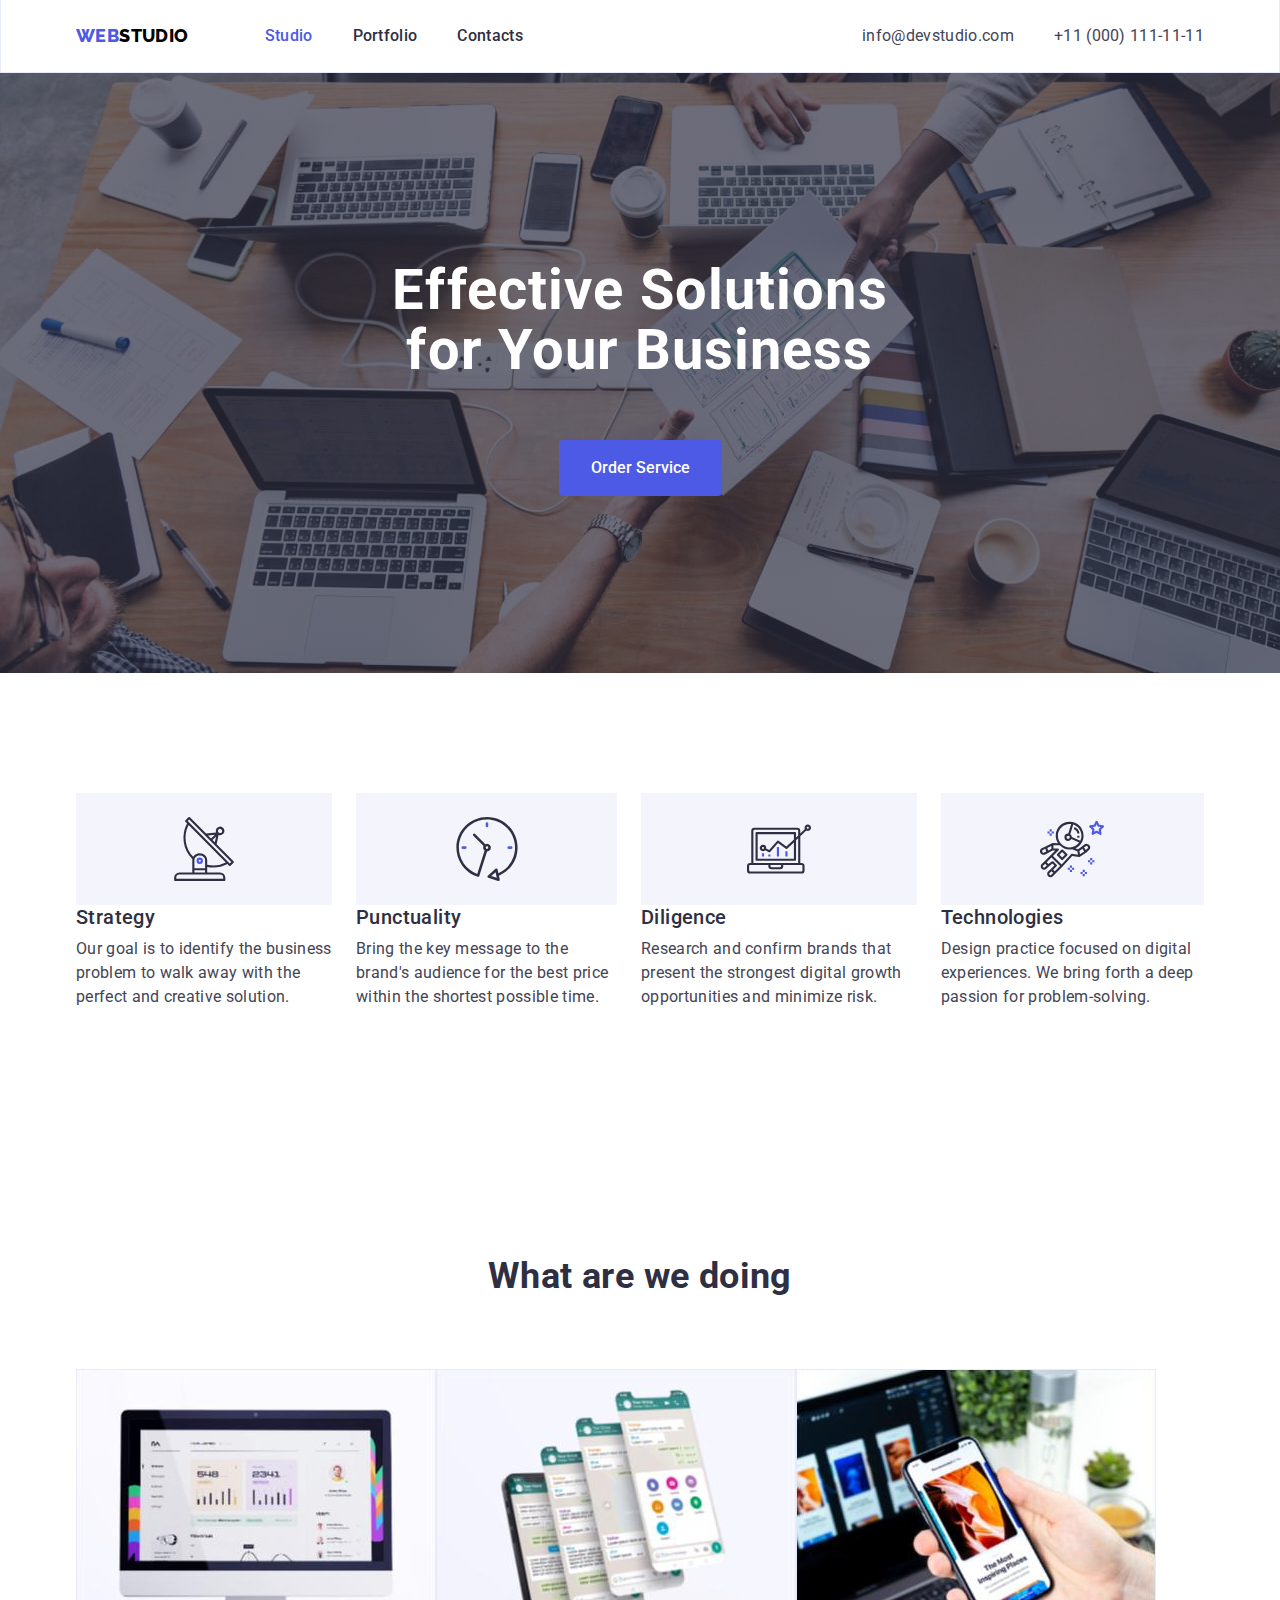
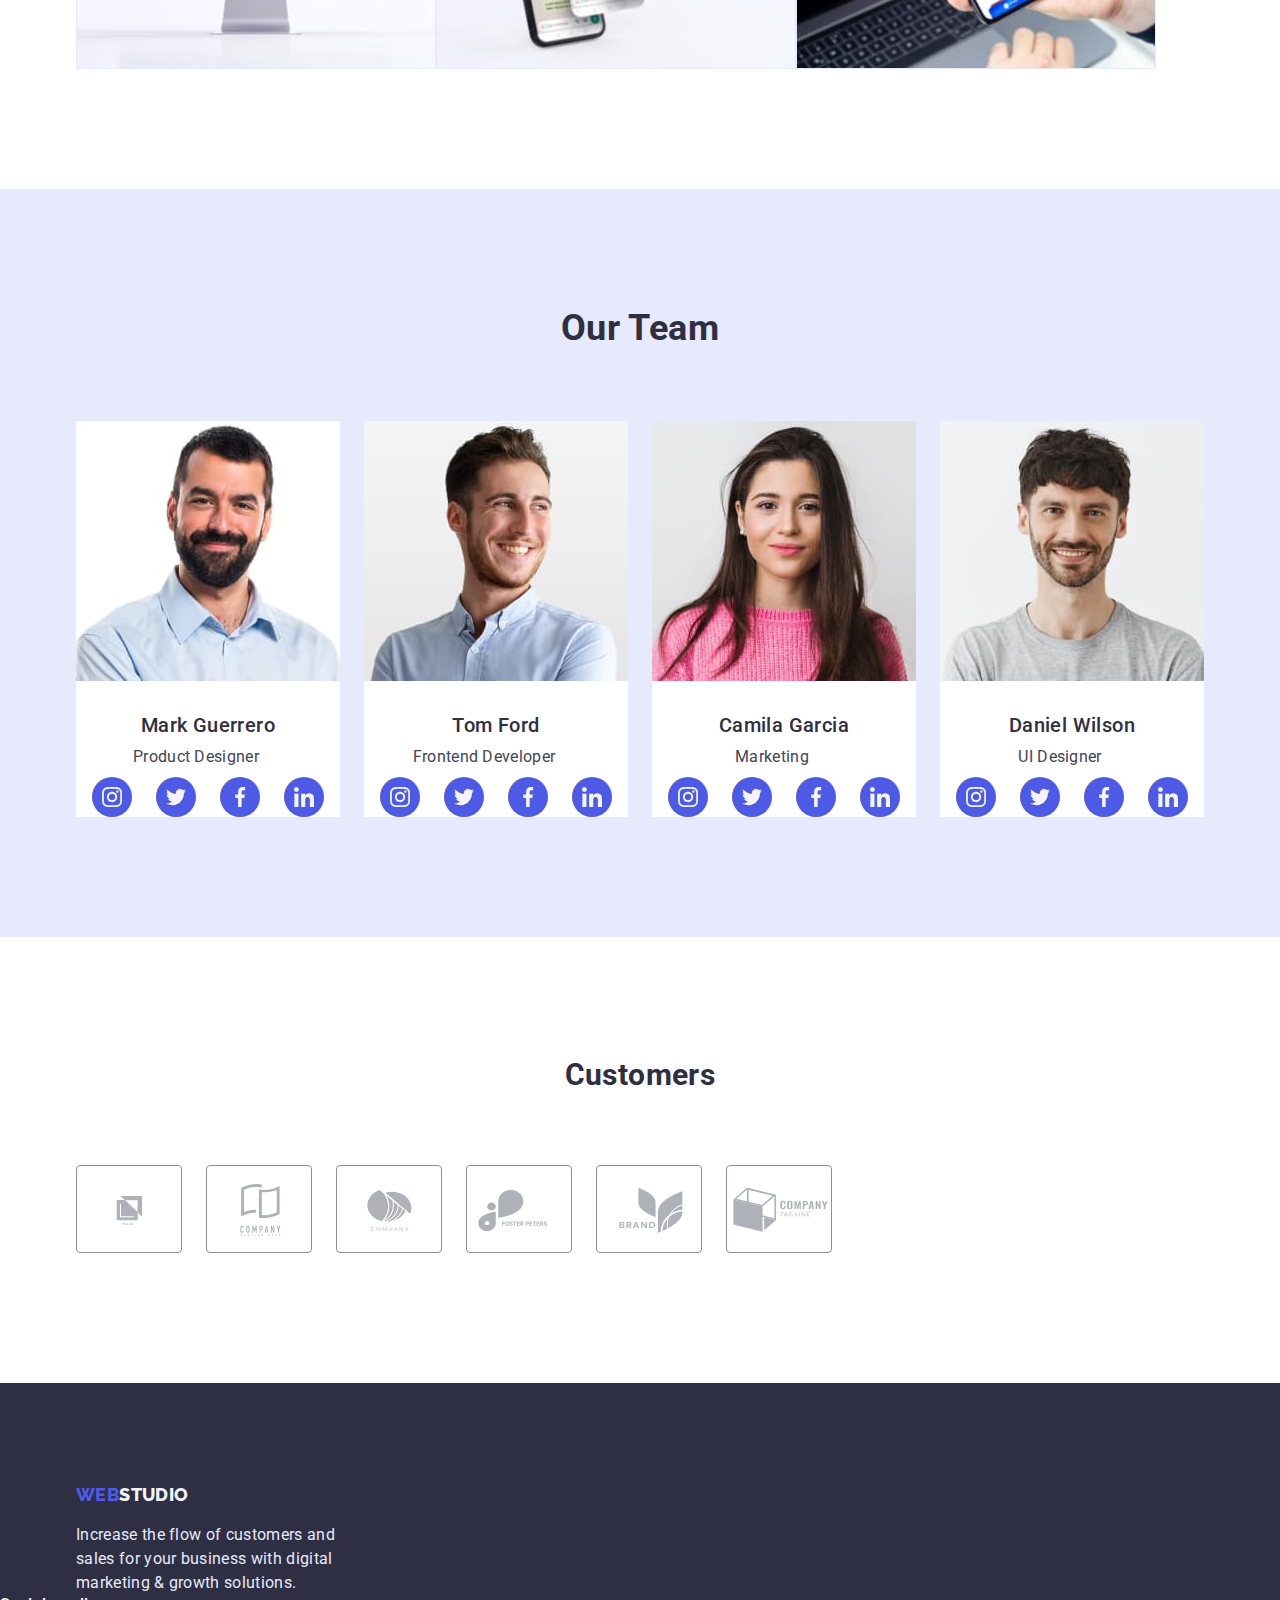
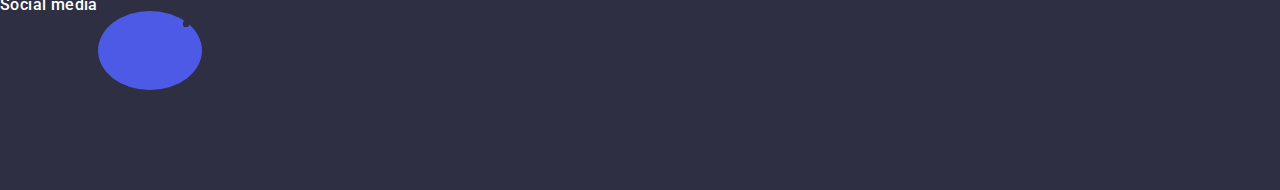
==== index.html @ 4430c2ca "upgreit" ====
<!DOCTYPE html>
<html lang="en">
  <head>
    <meta charset="UTF-8" />
    <meta http-equiv="X-UA-Compatible" content="IE=edge" />
    <meta name="viewport" content="width=device-width, initial-scale=1.0" />
    <title>Document</title>
    <link rel="preconnect" href="https://fonts.gstatic.com" />
    <link rel="preconnect" href="https://fonts.googleapis.com" />
    <link rel="preconnect" href="https://fonts.gstatic.com" crossorigin />
    <link
      href="https://fonts.googleapis.com/css2?family=Raleway:wght@800&family=Roboto:wght@400;500;700;900&display=swap"
      rel="stylesheet"
    />
    <link
      rel="stylesheet"
      href="https://cdn.jsdelivr.net/npm/modern-normalize@1.1.0/modern-normalize.min.css"
    />
    <link rel="stylesheet" href="./css/styles.css" />
  </head>
  <body class="body">
    <header class="header border">
      <div class="container-header container">
        <nav class="header-navigation">
          <a class="logo-link link" href="./index.html"
            ><span class="log">WEB</span>STUDIO</a
          >
          <ul class="header-list list">
            <li class="header-contact">
              <a class="contakt-nav link current" href="./index.html">Studio</a>
            </li>
            <li class="header-contact">
              <a class="contakt-nav link" href="./portfolio.html">Portfolio</a>
            </li>
            <li class="header-contact">
              <a class="contakt-nav link" href="">Contacts</a>
            </li>
          </ul>
        </nav>
        <address class="adress">
          <ul class="header-list list">
            <li class="header-adress mail">
              <a class="contakt-link link" href="mailto:info@devstudio.com"
                >info@devstudio.com</a
              >
            </li>
            <li class="header-adress">
              <a class="contakt-link link" href="tel:+110001111111"
                >+11 (000) 111-11-11</a
              >
            </li>
          </ul>
        </address>
      </div>
    </header>
    <!-- Hero -->
    <main>
      <section class="hero">
        <div class="container solutions">
          <h1 class="hero-h">Effective Solutions for Your Business</h1>
          <button class="hero-button" type="button">Order Service</button>
        </div>
      </section>
      <!-- section2 -->

      <section class="section">
        <div class="container">
          <h2 visually-hidden class="visually-hidden">our possibilities</h2>

          <ul class="header-list list">
            <li class="title icon-delivery">
              <div class="icons-paragraf"></div>
              <h3 class="title-p">Strategy</h3>
              <p class="paragraf">
                Our goal is to identify the business problem to walk away with
                the perfect and creative solution.
              </p>
            </li>
            <li class="title icon-clock .">
              <div class="icons-paragraf"></div>
              <h3 class="title-p">Punctuality</h3>
              <p class="paragraf">
                Bring the key message to the brand's audience for the best price
                within the shortest possible time.
              </p>
            </li>
            <li class="title icon-comp">
              <div class="icons-paragraf"></div>
              <h3 class="title-p">Diligence</h3>
              <p class="paragraf">
                Research and confirm brands that present the strongest digital
                growth opportunities and minimize risk.
              </p>
            </li>
            <li class="title icon-astronaut .">
              <div class="icons-paragraf"></div>
              <h3 class="title-p">Technologies</h3>
              <p class="paragraf">
                Design practice focused on digital experiences. We bring forth a
                deep passion for problem-solving.
              </p>
            </li>
          </ul>
        </div>
      </section>
      <!-- section3 -->
      <section class="section what-wedoing">
        <div class="container">
          <h2 class="title-ferst">What are we doing</h2>
          <ul class="header-list list">
            <li class="we-doing">
              <img src="./images/computer1.jpg" alt="computer" height="300" />
            </li>
            <li class="we-doing">
              <img src="./images/smart2.jpg" alt="smart" />
            </li>
            <li class="we-doing">
              <img src="./images/iphone3.jpg" alt="iphone" height="300" />
            </li>
          </ul>
        </div>
      </section>

      <!-- section4 -->

      <section class="section background">
        <div class="container our-team">
          <h2 class="title-ferst">Our Team</h2>
          <ul class="header-list list">
            <li class="team">
              <img
                src="./images/mark1.jpg"
                alt="Product designer "
                width="264"
                height="260"
              />
              <div class="tit-par">
                <h3 class="title-p">Mark Guerrero</h3>
                <p class="paragraf">Product Designer</p>
                <ul class="soc-list list">
                  <li class="soc-list-item">
                    <a href="" class="soc-link">
                      <svg class="soc-icon" width="20" height="20">
                        <use
                          href="./images/icons.svg/sprait.svg#icon-instagram-21"
                        ></use>
                      </svg>
                    </a>
                  </li>
                  <li class="soc-list-item">
                    <a href="" class="soc-link"
                      ><svg class="soc-icon" width="20" height="20">
                        <use
                          href="./images/icons.svg/sprait.svg#icon-twitter-1"
                        ></use></svg
                    ></a>
                  </li>
                  <li class="soc-list-item">
                    <a href="" class="soc-link"
                      ><svg class="soc-icon" width="20" height="20">
                        <use
                          href="./images/icons.svg/sprait.svg#icon-facebook-1"
                        ></use></svg
                    ></a>
                  </li>
                  <li class="soc-list-item">
                    <a href="" class="soc-link"
                      ><svg class="soc-icon" width="20" height="20">
                        <use
                          href="./images/icons.svg/sprait.svg#icon-linkedin"
                        ></use></svg
                    ></a>
                  </li>
                </ul>

            <li class="team">
              <img
                src="./images/tom1.jpg"
                alt="Frontend Developer"
                width="264"
                height="260"
              />
              <div class="tit-par">
                <h3 class="title-p">Tom Ford</h3>
                <p class="paragraf">Frontend Developer</p>
                <ul class="soc-list list">
                  <li class="soc-list-item">
                    <a href="" class="soc-link">
                      <svg class="soc-icon" width="20" height="20">
                        <use
                          href="./images/icons.svg/sprait.svg#icon-instagram-21"
                        ></use>
                      </svg>
                    </a>
                  </li>
                  <li class="soc-list-item">
                    <a href="" class="soc-link"
                      ><svg class="soc-icon" width="20" height="20">
                        <use
                          href="./images/icons.svg/sprait.svg#icon-twitter-1"
                        ></use></svg
                    ></a>
                  </li>
                  <li class="soc-list-item">
                    <a href="" class="soc-link"
                      ><svg class="soc-icon" width="20" height="20">
                        <use
                          href="./images/icons.svg/sprait.svg#icon-facebook-1"
                        ></use></svg
                    ></a>
                  </li>
                  <li class="soc-list-item">
                    <a href="" class="soc-link"
                      ><svg class="soc-icon" width="20" height="20">
                        <use
                          href="./images/icons.svg/sprait.svg#icon-linkedin"
                        ></use></svg
                    ></a>
                  </li>
                </ul>

            <li class="team">
              <img
                src="./images/camila1.jpg"
                alt="Marketing"
                width="264"
                height="260"
              />
              <div class="tit-par">
                <h3 class="title-p">Camila Garcia</h3>
                <p class="paragraf">Marketing</p>
                <ul class="soc-list list">
                  <li class="soc-list-item">
                    <a href="" class="soc-link">
                      <svg class="soc-icon" width="20" height="20">
                        <use
                          href="./images/icons.svg/sprait.svg#icon-instagram-21"
                        ></use>
                      </svg>
                    </a>
                  </li>
                  <li class="soc-list-item">
                    <a href="" class="soc-link"
                      ><svg class="soc-icon" width="20" height="20">
                        <use
                          href="./images/icons.svg/sprait.svg#icon-twitter-1"
                        ></use></svg
                    ></a>
                  </li>
                  <li class="soc-list-item">
                    <a href="" class="soc-link"
                      ><svg class="soc-icon" width="20" height="20">
                        <use
                          href="./images/icons.svg/sprait.svg#icon-facebook-1"
                        ></use></svg
                    ></a>
                  </li>
                  <li class="soc-list-item">
                    <a href="" class="soc-link"
                      ><svg class="soc-icon" width="20" height="20">
                        <use
                          href="./images/icons.svg/sprait.svg#icon-linkedin"
                        ></use></svg
                    ></a>
                  </li>
                </ul>
                
            <li class="team">
              <img
                src="./images/portfolio/daniel1.jpg"
                alt="UI Designer"
                width="264"
                height="260"
              />
              <div class="tit-par">
                <h3 class="title-p">Daniel Wilson</h3>
                <p class="paragraf">UI Designer</p>

                <ul class="soc-list list">

                  <li class="soc-list-item">
                   <a href=""class="soc-link">                                                                                                                             

                         <svg class="soc-icon" width="20" height="20">
                        <use
                          href="./images/icons.svg/sprait.svg#icon-instagram-21"
                        ></use>
                      </svg>
                    </a>
                  </li>
                  <li class="soc-list-item">
                    <a href="" class="soc-link"
                      ><svg class="soc-icon" width="20" height="20">
                        <use
                          href="./images/icons.svg/sprait.svg#icon-twitter-1"
                        ></use></svg
                    ></a>
                  </li>
                  <li class="soc-list-item">
                    <a href="" class="soc-link"
                      ><svg class="soc-icon" width="20" height="20">
                        <use
                          href="./images/icons.svg/sprait.svg#icon-facebook-1"
                        ></use></svg
                    ></a>
                  </li>
                  <li class="soc-list-item">
                    <a href="" class="soc-link"
                      ><svg class="soc-icon" width="20" height="20">
                        <use
                           href="./images/icons.svg/sprait.svg#icon-linkedin" 
                        ></use></svg
                    ></a>
                  </li>
                </ul>
                
                  </ul>
                </div>
              </div>
            </li>
          </ul>
        </div>
      </section>
      <section class="section-customers">
        <div class="container">
          <h2 class="customers">Customers</h2>
          <ul class="customers-list">
            <li class="icon-cust">
              <a class="link-cust " href="" target="_blank" rel=""
                ><svg class="icon">
                  <use 
                  href="./images/icons.svg/sprait.svg#icon-footer1"></use></svg
              ></a>
            </li>
           <li class="icon-cust">
              <a class="link-cust list" href="" target="_blank" rel=""
                ><svg class="icon">
                  <use 
                  href="./images/icons.svg/sprait.svg#icon-footer2"></use></svg
              ></a>
            </li>
            <li class="icon-cust">
              <a class="link-cust list" href="" target="_blank" rel=""
                ><svg class="icon">
                  <use 
                  href="./images/icons.svg/sprait.svg#icon-footer3"></use></svg
              ></a>
            </li>
            <li class="icon-cust">
              <a class="link-cust list" href="" target="_blank" rel=""
                ><svg class="icon">
                  <use 
                  href="./images/icons.svg/sprait.svg#icon-footer4"></use></svg
              ></a>
            </li>
            <li class="icon-cust">
              <a class="link-cust list" href="" target="_blank" rel=""
                ><svg class="icon">
                  <use 
                  href="./images/icons.svg/sprait.svg#icon-footer5"></use></svg
              ></a>
            </li>
            <li class="icon-cust">
              <a class="link-cust list" href="" target="_blank" rel=""
                ><svg class="icon">
                  <use 
                  href="./images/icons.svg/sprait.svg#icon-footer6"></use></svg
              ></a>
            </li>
          </ul>
        </div>
      </section>
    </main>
    <!-- footer -->

    <footer class="footer">
      <div class="container">
        <a class="logo-f link" href="./index.html"
          ><span class="log">WEB</span>STUDIO</a
        >
        <p class="footer-par">
          Increase the flow of customers and sales for your business with
          digital marketing & growth solutions.
        </p>
      </div>
      <div class="footer-social">
        <h3 class="foot-tit">Social media</h3>
        <ul class="foot-soc">
          <li class="social-list">
            <a class="soc-link" href=""
              ><svg class="icon icon-inlinke">
                <use ></use></svg
            ></a>
          </li>
          <li class="social-list">
            <a></a>
          </li>
          <li class="social-list"></li>
          <li class="social-list"></li>
        </ul>
      </div>
    </footer>
  </body>
</html>
---- css/styles.css ----
:root {
    --paragraf-text-color: #434455;
    --accent-color: #ffffff;
    --accent-focus: #4D5AE5;
    --tittle-body-color: #2e2f42;
    --button-color: #f4f4fd;
    --logo-accent: #000000;
    --second-color: #e7e9fc;
    --green-hover-color: #31D0AA;
    --hover-focus-color: #404bbf;
}

.body {
    background-color: var(--accent-color);
    color: var(--tittle-body-color);
    font-family: "Roboto", sans-serif;
    font-style: normal;
    font-size: 20px;
    line-height: 1.2;
    letter-spacing: 0.02em;
}

.visually-hidden {
    position: absolute;
    white-space: nowrap;
    width: 1px;
    height: 1px;
    overflow: hidden;
    border: 0;
    padding: 0;
    clip: rect(0 0 0 0);
    clip-path: inset(50%);
    margin: -1px;
}


.hero-button {
    color: var(--accent-color);
    background: var(--accent-focus);
    border-radius: 4px;
    font-family: inherit;
    font-weight: 500;
    font-size: 16px;
    line-height: 1.5;
    padding-top: 16px;
    padding-bottom: 16px;
    padding-left: 32px;
    padding-right: 32px;
    margin-top: 59px;
    border: none;

}

.hero {
    max-width: 1440px;
    height: 600px;
    background: cover;
    margin: auto;
    padding-top: 188px;
    padding-bottom: 188px;
    text-align: center;
    background-image: linear-gradient(rgba(46, 47, 66, 0.7), rgba(46, 47, 66, 0.7)),
        url(../images/people-office.jpg)
}

.hero-h {

    font-weight: 700;
    font-size: 56px;
    line-height: 1.07;
    letter-spacing: 0.02em;
    color: var(--accent-color);
    text-align: center;
    margin-left: auto;
    margin-right: auto;
    width: 500px;

}

.logo-link {
    color: var(--logo-accent);
    font-weight: 800;
    font-size: 18px;
    line-height: 1.33;
    font-family: "Raleway", sans-serif;
}

.logo-link:hover,
.logo-link:focus {
    color: var(--accent-focus);
}

.log {
    color: var(--accent-focus);
}


.logo-f:active {
    color: var(--accent-focus);
}

.logo-f {
    margin-bottom: 16px;
}

.contakt-link {
    font-style: normal;
    font-weight: 400;
    font-size: 16px;
    line-height: 1.5;
    letter-spacing: 0.02em;
    color: var(--paragraf-text-color);
}

.contakt-nav:hover,
.contakt-nav:focus,
.contakt-nav.current {
    color: var(--accent-focus);
}

.contakt-link:hover,
.contakt-link:focus,
.contakt-link:active {
    color: var(--accent-focus);
}

.contakt-nav {
    font-weight: 500;
    font-size: 16px;
    line-height: 1.5;
    letter-spacing: 0.02em;
    color: var(--tittle-body-color);
}

.site-button {
    background: var(--second-color);
    border: 1px solid var(--accent-color);
    border-radius: 4px;
    color: var(--accent-focus);
    cursor: pointer;
    font-style: normal;
    font-weight: 500;
    font-size: 16px;
    line-height: 1.5;
    font-family: "Roboto";
    padding: 12px 24px;
}

.site-button:hover,
.site-button:focus {
    color: var(--accent-color);
    background-color: var(--accent-focus)
}

.background {
    background-color: var(--second-color);
}

.site-button:active {
    background-color: var(--accent-focus);
    color: var(--accent-color);
}

.title-ferst {
    font-weight: 700;
    font-size: 36px;
    line-height: 1.11;
    margin-bottom: 72px;
}

.title {
    font-weight: 700;
    font-size: 36px;
    line-height: 1.11;
    color: var(--tittle-body-color);
}

.title-portfolio {
    font-weight: 500;
    font-size: 20px;
    line-height: 1.2;
    color: var(--tittle-body-color);
    margin-bottom: 8px;

}

.title-p {
    font-weight: 500;
    font-size: 20px;
    line-height: 1.2;
    color: var(--tittle-body-color);
    margin-bottom: 8px;

}

.paragraf:not(:last-child) {
    margin-right: 24px;

}

.paragraf {
    font-weight: 400;
    font-size: 16px;
    line-height: 1.5;
    letter-spacing: 0.02em;
    color: var(--paragraf-text-color);
    margin-bottom: 8px;
}

.footer {
    background-color: var(--tittle-body-color);
    padding-top: 100px;
    padding-bottom: 100px;
}

.logo-f {
    color: var(--button-color);
    font-weight: 800;
    font-size: 18px;
    line-height: 1.33;
    font-family: "Raleway", sans-serif;
    width: 264px;
    margin-bottom: 16px;
    display: flex;
}

.logo-f:hover,
.logo-f:focus {
    color: var(--accent-focus);
}

.footer-par {
    font-size: 16px;
    line-height: 1.5;
    letter-spacing: 0.02em;
    color: var(--second-color);
    font-weight: 400;
    flex-direction: row;
    align-items: flex-start;
    padding: 0px;
    width: 264px;
}


*,
*::before,
*::after {
    box-sizing: border-box;
}

h1,
h2,
h3,
h4,
h5,
h6,
p {
    margin-top: 0;
    margin-bottom: 0;
}

ul,
ol {
    margin-top: 0;
    margin-bottom: 0;
    padding-left: 0;
}

img {
    display: block;
}

button {
    cursor: pointer;
}

.link {
    text-decoration: none;
    display: flex;
}

.list {
    list-style: none;
}

.container {
    width: 1158px;
    margin-left: auto;
    margin-right: auto;
    padding-left: 15px;
    padding-right: 15px;
    margin: auto;
}

.container-header {

    display: flex;
    align-items: center;
}

.title-ferst {
    text-align: center;
    margin-bottom: 72px;
}

.title:not(:last-child) {
    margin-right: 24px;
}

.title {
    box-sizing: border-box;

}

.header-navigation {
    display: flex;
    align-items: center;
}

.logo-link {
    margin-right: 76px;
}

.header-list {
    display: flex;
    margin: auto;

}

.header-contact:not(:last-child) {
    margin-right: 40px;
}

.contakt-link {}


.adress {
    margin-left: auto;
}

.contact-link link {
    margin-left: auto;
}

.mail {
    margin-right: 40px;
}

.adress {
    display: flex;
}

.header {
    padding-top: 24px;
    padding-bottom: 24px;

}

.our-team .backgraund {
    background-color: #f4f4fd;
}

.we-doing {
    flex-basis: calc((100%-48px)/3);
}

.what-wedoing {
    display: flex;
    padding-top: 0pxds;
}

.list-portfolio:not(:nth-last-child(-n+3)) {
    margin-bottom: 48px;
}

.team:not(:nth-child(4n)) {
    margin-right: 24px;
}

.team {
    flex-basis: calc((100%-48px)/4);
    /* box-shadow: rgba(46, 47, 66, 0.08),
        rgba(46, 47, 66, 0.16); */
}

.button-portfolio {}

.button-portfolio:not(:last-child) {
    margin-right: 24px;
}

.border {
    border-bottom-width: 1px;
    border-bottom-style: solid;
    border-bottom-color: var(--second-color);

    border-right-width: 1px;
    border-right-style: solid;
    border-right-color: var(--second-color);

    border-left-width: 1px;
    border-left-style: solid;
    border-left-color: var(--second-color);
}

.card {}

.btn {
    display: flex;
    margin-left: auto;
    margin-right: auto;
    justify-content: center;
    margin-bottom: 72px;
}

.section {
    padding-top: 120px;
    padding-bottom: 120px;
}

.tit-par {
    text-align: center;
    background-color: var(--accent-color);
    padding-top: 32px;
    /* padding-bottom: 32px; */
}

.button-port {
    padding-top: 96px;
    padding-bottom: 120px;
}

.tit-paragraf {
    padding: 16px 32px;
    border-bottom-width: 1px;
    border-bottom-style: solid;
    border-bottom-color: var(--second-color);

    border-right-width: 1px;
    border-right-style: solid;
    border-right-color: var(--second-color);

    border-left-width: 1px;
    border-left-style: solid;
    border-left-color: var(--second-color);

}

.list-portfolio:nth-child(3n) {
    margin-right: 0;
}

.list-portfolio {
    margin-right: 24px;
    margin-bottom: 48px;
}

.list-portfolio:nth-last-child(-n+3) {
    margin-bottom: 0;
}

.portfolio {
    display: flex;
    flex-wrap: wrap;
    margin-right: 0px;
}

.social-list {
    padding-top: 16px;

}

.item {}

.foot-tit {
    color: #ffffff;
    text-align: center;
    margin-bottom: 76px;
    display: flex;
    /* padding-top: 100px;
    padding-bottom: 130px; */
    font-weight: 500;
    font-size: 16px;

}

.footer-social {
    display: flex;
    /* flex-direction: column; */

}

.section-customers {
    padding-top: 120px;
    padding-bottom: 130px;
    display: block;

}

.foot-soc {
    display: flex;
}

/* .customers {
    margin-left: auto;
    margin-right: auto;
    display: flex;
} */

.soc-link {
    display: flex;
    color: #e7e9fc;

}

.social {
    display: flex;
    padding-left: 16px;
}

.icons {

    display: flex;
    margin-top: 8px;
    margin-bottom: 32px;

}

.mark {
    gap: 24px;
}

.title::before {
    content: "";
    display: block;
    height: 112px;
    background-color: var(--button-color);

    background-size: 64px 64px;
    background-repeat: no-repeat;
    background-position: center;
}

.icon-delivery::before {
    background-image: url(../images/icons.svg/anten.svg);

}

.icon-clock::before {
    background-image: url(../images/icons.svg/clock1.svg);
}

.icon-comp::before {
    background-image: url(../images/icons.svg/diag.svg);
}

.icon-astronaut::before {
    background-image: url(../images/icons.svg/astron.svg);
}



/* .icon {
    width: 104px;
    height: 56px;
    fill: #afb1b8;
} */

.customers {
    margin-bottom: 72px;
    text-align: center;
}

/* .cont-customers::after {
    display: flex;
} */



/* ////Footer////// */

.foot-soc {
    display: flex;
}

.coc-link {
    display: flex;

}

.soc-list {
    display: flex;
    justify-content: center;
    gap: 24px;
}

.soc-list-item {
    width: 40px;
    height: 40px;
}

.soc-link {
    width: 100%;
    height: 100%;
    border-radius: 50%;
    display: flex;
    justify-content: center;
    align-items: center;
    background-color: var(--accent-focus);

}

/* ////CUSTOMERS*/
.icon-cust {}


.list {}

.icon {
    width: 104px;
    height: 56px;
    fill: #afb1b8;


}

.customers-list {
    display: flex;
    gap: 24px;

}

.link-cust {
    display: flex;
    justify-content: center;
    align-items: center;
    width: 100%;
    height: 100%;
    border: 1px solid #8e8f99;
    border-radius: 4px;

}


.link-cust:hover,
.link-cust:focus {
    border-color: var(--hover-focus-color);

}

.link-cust:hover .icon,
.link-cust:focus .icon {
    fill: var(--hover-focus-color);
}

.icon-cust {
    width: calc((100%-120px)/6);
    height: 88px;
    list-style: none;
}
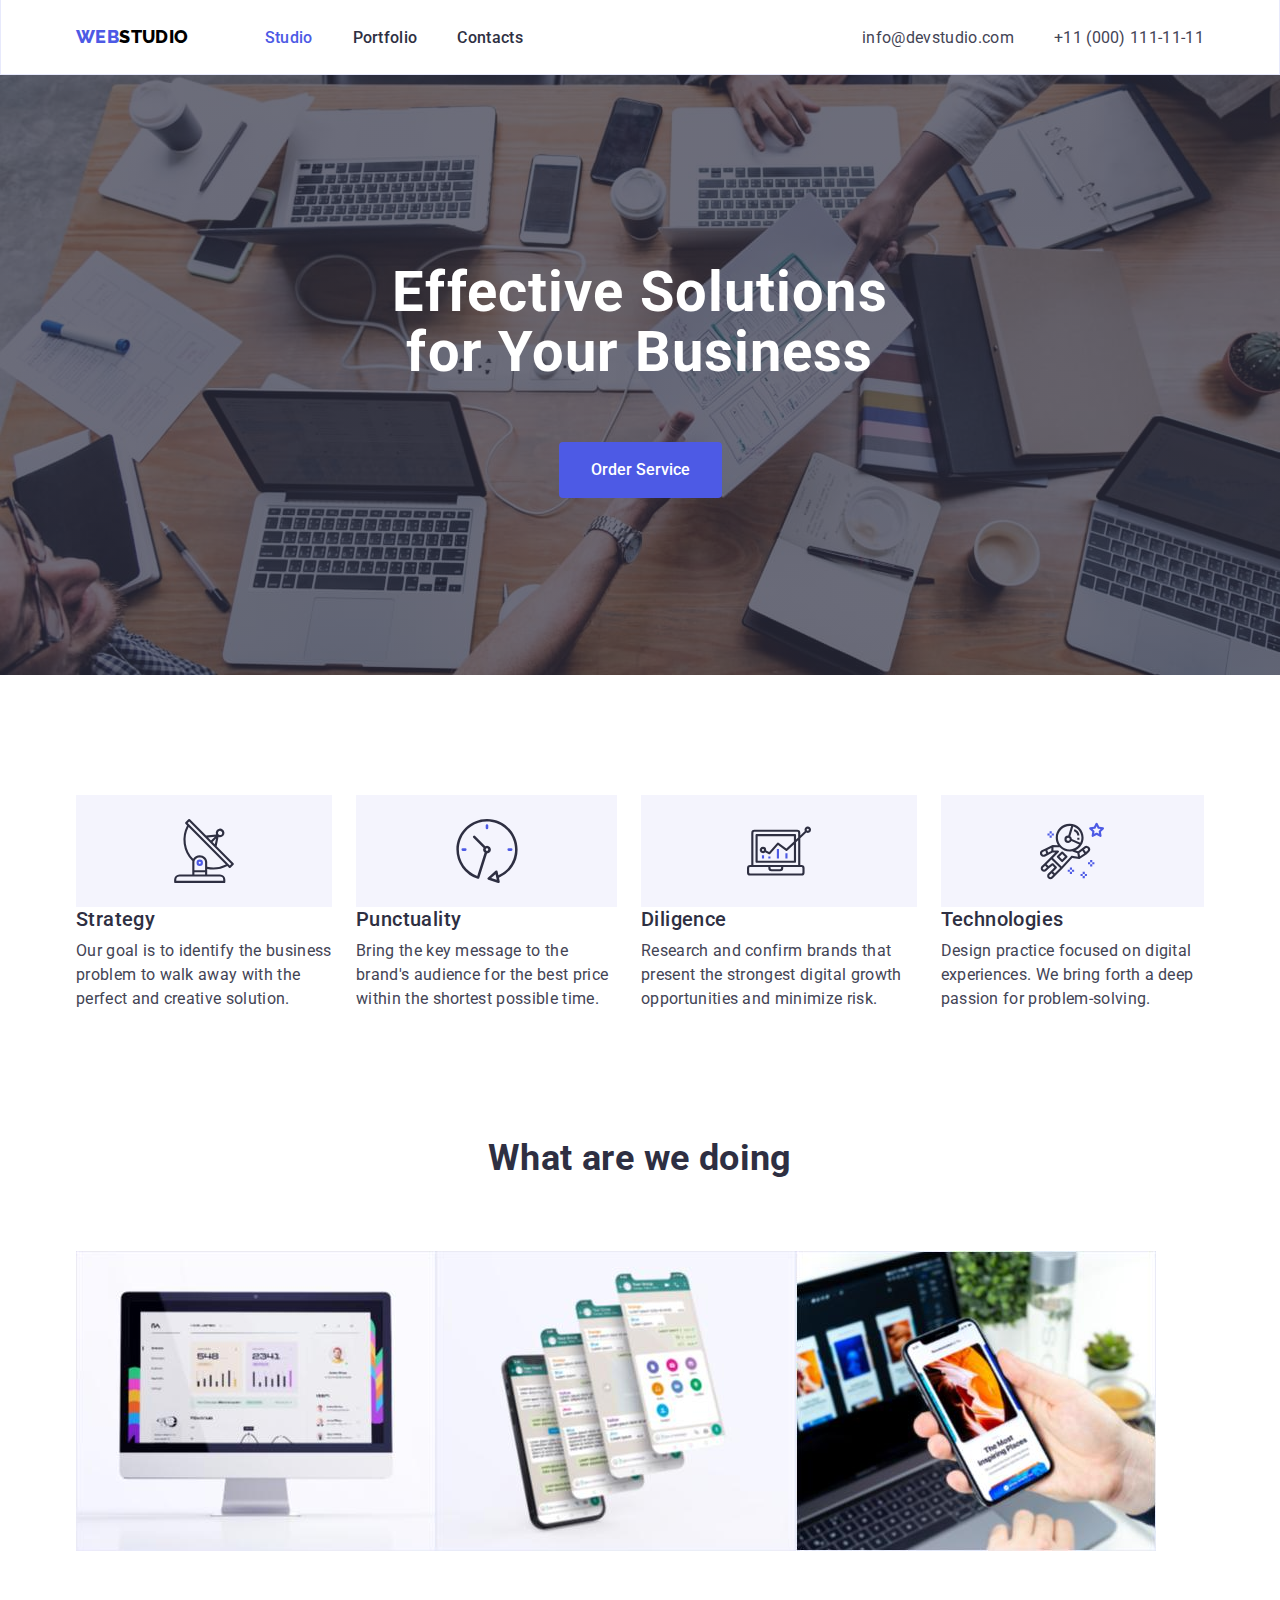
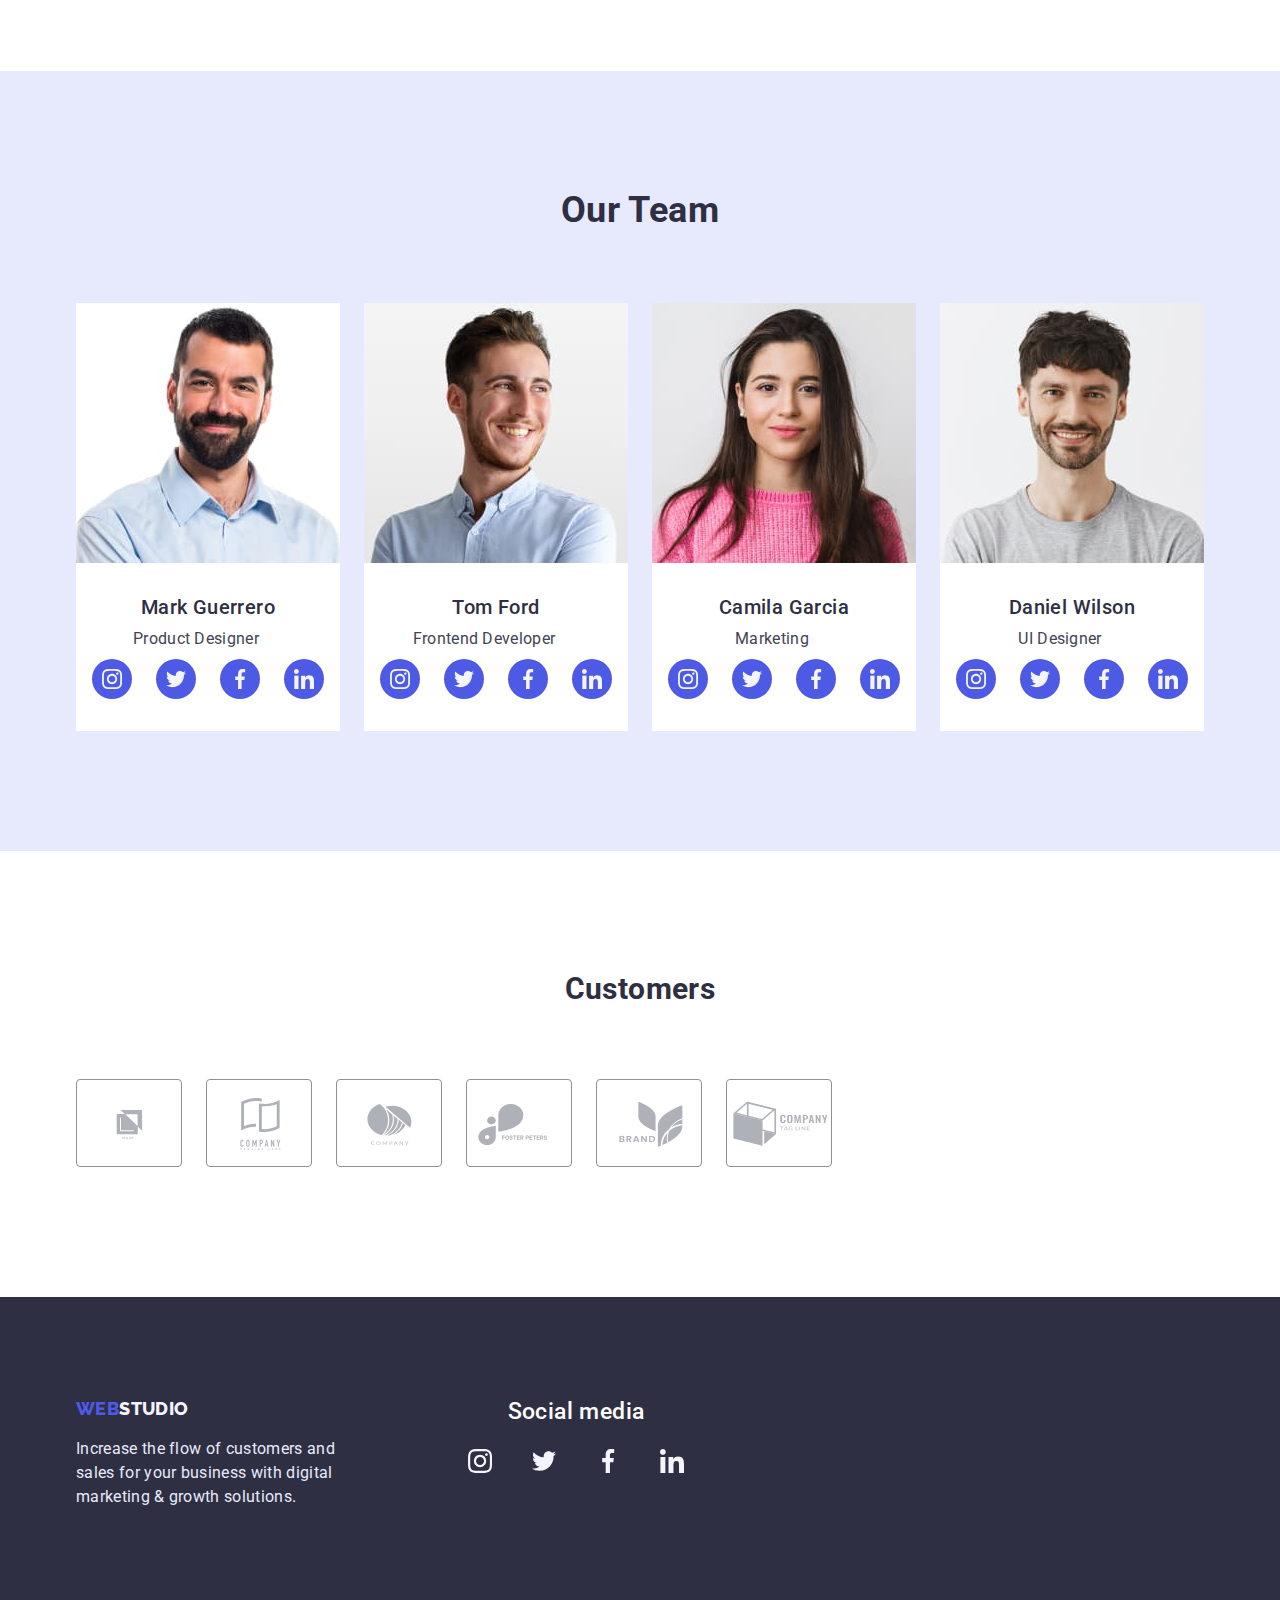
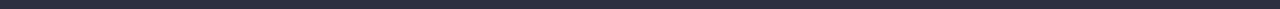
==== commit 493159f8: "updatai footer" ====
--- a/index.html
+++ b/index.html
@@ -104,7 +104,7 @@
         </div>
       </section>
       <!-- section3 -->
-      <section class="section what-wedoing">
+      <section class=" what-wedoing">
         <div class="container">
           <h2 class="title-ferst">What are we doing</h2>
           <ul class="header-list list">
@@ -373,8 +373,9 @@
     </main>
     <!-- footer -->
 
-    <footer class="footer">
-      <div class="container">
+     <footer class="footer">
+      <div class="container footer-container">
+      <div class="logo-box">
         <a class="logo-f link" href="./index.html"
           ><span class="log">WEB</span>STUDIO</a
         >
@@ -383,22 +384,47 @@
           digital marketing & growth solutions.
         </p>
       </div>
-      <div class="footer-social">
+
+      <div class="media">
         <h3 class="foot-tit">Social media</h3>
-        <ul class="foot-soc">
-          <li class="social-list">
-            <a class="soc-link" href=""
-              ><svg class="icon icon-inlinke">
-                <use ></use></svg
-            ></a>
-          </li>
-          <li class="social-list">
-            <a></a>
-          </li>
-          <li class="social-list"></li>
-          <li class="social-list"></li>
-        </ul>
-      </div>
+        <ul class="soc-list list">
+           <li class="soc-list-footer">
+                   <a href=""class="soc-link-footer">                                                                                                                             
+                     <svg class="soc-icon-footer" width="24" height="24">
+                        <use
+                          href="./images/icons.svg/sprait.svg#icon-instagram-21"
+                        ></use>
+                      </svg>
+                    </a>
+                  </li>
+                  <li class="soc-list-footer">
+                    <a href="" class="soc-link-footer"
+                      ><svg class="soc-icon-footer" width="24" height="24">
+                        <use
+                          href="./images/icons.svg/sprait.svg#icon-twitter-1"
+                        ></use></svg
+                    ></a>
+                  </li>
+                  <li class="soc-list-footer">
+                    <a href="" class="soc-link-footer"
+                      ><svg class="soc-icon-footer" width="24" height="24">
+                        <use
+                          href="./images/icons.svg/sprait.svg#icon-facebook-1"
+                        ></use></svg
+                    ></a>
+                  </li>
+                  <li class="soc-list-footer">
+                    <a href="" class="soc-link-footer"
+                      ><svg class="soc-icon-footer" width="24" height="24">
+                        <use
+                           href="./images/icons.svg/sprait.svg#icon-linkedin" 
+                        ></use></svg
+                    ></a>
+                  </li>
+                </ul>
+               </div>
     </footer>
-  </body>
-</html>
+   </body>
+</html>              
+
+
--- a/css/styles.css
+++ b/css/styles.css
@@ -229,6 +229,470 @@
     color: var(--accent-focus);
 }
 
+
+*,
+*::before,
+*::after {
+    box-sizing: border-box;
+}
+
+h1,
+h2,
+h3,
+h4,
+h5,
+h6,
+p {
+    margin-top: 0;
+    margin-bottom: 0;
+}
+
+ul,
+ol {
+    margin-top: 0;
+    margin-bottom: 0;
+    padding-left: 0;
+}
+
+img {
+    display: block;
+}
+
+button {
+    cursor: pointer;
+}
+
+.link {
+    text-decoration: none;
+    /* display: flex; */
+}
+
+.list {
+    list-style: none;
+}
+
+.container {
+    width: 1158px;
+    margin-left: auto;
+    margin-right: auto;
+    padding-left: 15px;
+    padding-right: 15px;
+    margin: auto;
+}
+
+.container-header {
+
+    display: flex;
+    align-items: center;
+}
+
+.title-ferst {
+    text-align: center;
+    margin-bottom: 72px;
+
+}
+
+.title:not(:last-child) {
+    margin-right: 24px;
+}
+
+.title {
+    box-sizing: border-box;
+
+}
+
+.header-navigation {
+    display: flex;
+    align-items: center;
+}
+
+.logo-link {
+    margin-right: 76px;
+}
+
+.header-list {
+    display: flex;
+    margin: auto;
+
+}
+
+.header-contact:not(:last-child) {
+    margin-right: 40px;
+}
+
+.contakt-link {}
+
+
+.adress {
+    margin-left: auto;
+}
+
+.contact-link link {
+    margin-left: auto;
+}
+
+.mail {
+    margin-right: 40px;
+}
+
+.adress {
+    display: flex;
+}
+
+.header {
+    padding-top: 24px;
+    padding-bottom: 24px;
+
+}
+
+.our-team .backgraund {
+    background-color: #f4f4fd;
+}
+
+.we-doing {
+    flex-basis: calc((100%-48px)/3);
+}
+
+.what-wedoing {
+    display: flex;
+    padding-bottom: 120px;
+}
+
+.list-portfolio:not(:nth-last-child(-n+3)) {
+    margin-bottom: 48px;
+}
+
+.team:not(:nth-child(4n)) {
+    margin-right: 24px;
+}
+
+.team {
+    flex-basis: calc((100%-48px)/4);
+    /* box-shadow: rgba(46, 47, 66, 0.08),
+        rgba(46, 47, 66, 0.16); */
+}
+
+.button-portfolio {}
+
+.button-portfolio:not(:last-child) {
+    margin-right: 24px;
+}
+
+.border {
+    border-bottom-width: 1px;
+    border-bottom-style: solid;
+    border-bottom-color: var(--second-color);
+
+    border-right-width: 1px;
+    border-right-style: solid;
+    border-right-color: var(--second-color);
+
+    border-left-width: 1px;
+    border-left-style: solid;
+    border-left-color: var(--second-color);
+}
+
+.card {}
+
+.btn {
+    display: flex;
+    margin-left: auto;
+    margin-right: auto;
+    justify-content: center;
+    margin-bottom: 72px;
+}
+
+.section {
+    padding-top: 120px;
+    padding-bottom: 120px;
+}
+
+.tit-par {
+    text-align: center;
+    background-color: var(--accent-color);
+    padding-top: 32px;
+    /* padding-bottom: 32px; */
+}
+
+.button-port {
+    padding-top: 96px;
+    padding-bottom: 120px;
+}
+
+.tit-paragraf {
+    padding: 16px 32px;
+    border-bottom-width: 1px;
+    border-bottom-style: solid;
+    border-bottom-color: var(--second-color);
+
+    border-right-width: 1px;
+    border-right-style: solid;
+    border-right-color: var(--second-color);
+
+    border-left-width: 1px;
+    border-left-style: solid;
+    border-left-color: var(--second-color);
+
+}
+
+.list-portfolio:nth-child(3n) {
+    margin-right: 0;
+}
+
+.list-portfolio {
+    margin-right: 24px;
+    margin-bottom: 48px;
+}
+
+.list-portfolio:nth-last-child(-n+3) {
+    margin-bottom: 0;
+}
+
+.portfolio {
+    display: flex;
+    flex-wrap: wrap;
+    margin-right: 0px;
+}
+
+.social-list {
+    padding-top: 16px;
+
+}
+
+.item {}
+
+
+
+.footer-social {
+    display: flex;
+    /* flex-direction: column; */
+
+}
+
+.section-customers {
+    padding-top: 120px;
+    padding-bottom: 130px;
+    /* display: block; */
+
+}
+
+.foot-soc {
+    display: flex;
+}
+
+/* .customers {
+    margin-left: auto;
+    margin-right: auto;
+    display: flex;
+} */
+
+.soc-link {
+    display: flex;
+    color: #e7e9fc;
+
+}
+
+.social {
+    display: flex;
+    padding-left: 16px;
+}
+
+.icons {
+
+    display: flex;
+    margin-top: 8px;
+    margin-bottom: 32px;
+
+}
+
+.mark {
+    gap: 24px;
+}
+
+.title::before {
+    content: "";
+    display: block;
+    height: 112px;
+    background-color: var(--button-color);
+
+    background-size: 64px 64px;
+    background-repeat: no-repeat;
+    background-position: center;
+}
+
+.icon-delivery::before {
+    background-image: url(../images/icons.svg/anten.svg);
+
+}
+
+.icon-clock::before {
+    background-image: url(../images/icons.svg/clock1.svg);
+}
+
+.icon-comp::before {
+    background-image: url(../images/icons.svg/diag.svg);
+}
+
+.icon-astronaut::before {
+    background-image: url(../images/icons.svg/astron.svg);
+}
+
+
+.customers {
+    margin-bottom: 72px;
+    text-align: center;
+}
+
+
+
+/* ////Footer////// */
+
+.foot-soc {
+    display: flex;
+}
+
+.coc-link {
+    display: flex;
+
+}
+
+.soc-list {
+    display: flex;
+    justify-content: center;
+    gap: 24px;
+
+}
+
+.soc-list-item {
+    width: 40px;
+    height: 40px;
+    margin-bottom: 32px;
+}
+
+.soc-link {
+    width: 100%;
+    height: 100%;
+    border-radius: 50%;
+    display: flex;
+    justify-content: center;
+    align-items: center;
+    background-color: var(--accent-focus);
+
+}
+
+/* ////CUSTOMERS*/
+.icon-cust {}
+
+
+.list {}
+
+.icon {
+    width: 104px;
+    height: 56px;
+    fill: #afb1b8;
+
+
+}
+
+.customers-list {
+    display: flex;
+    gap: 24px;
+
+
+}
+
+.link-cust {
+    display: flex;
+    justify-content: center;
+    align-items: center;
+    width: 100%;
+    height: 100%;
+    border: 1px solid #8e8f99;
+    border-radius: 4px;
+
+}
+
+
+.link-cust:hover,
+.link-cust:focus {
+    border-color: var(--hover-focus-color);
+
+}
+
+.link-cust:hover .icon,
+.link-cust:focus .icon {
+    fill: var(--hover-focus-color);
+}
+
+.icon-cust {
+    width: calc((100%-120px)/6);
+    height: 88px;
+    list-style: none;
+
+}
+
+.soc-icon-footer {
+
+    display: flex;
+}
+
+.soc-link-footer {
+    /* width: 100%;
+    height: 100%; */
+    border-radius: 50%;
+    display: flex;
+    justify-content: center;
+    align-items: center;
+    background-color: #2E2F42;
+
+    width: 40px;
+    height: 40px;
+}
+
+.soc-link-footer:hover,
+.soc-link-footer:focus {
+    background-color: var(--green-hover-color);
+
+}
+
+.foot-tit {
+    color: #ffffff;
+    text-align: center;
+    display: flex;
+    justify-content: center;
+    /* padding-top: 100px;
+    padding-bottom: 130px; */
+    font-weight: 500;
+    margin-bottom: 16px;
+}
+
+.social {
+    display: block;
+}
+
+.soc-list-footer {
+    displey: flex;
+}
+
+/* .footer {
+    display: flex;
+} */
+
+.container-foot {
+    /* display: flex; */
+    flex-direction: column;
+    margin-top: 0;
+    box-sizing: border-box;
+}
+
+/* .foot-container {
+    display: flex;
+    align-items: baseline; */
+.foot {
+    /*  */
+}
+
+
 .footer-par {
     font-size: 16px;
     line-height: 1.5;
@@ -241,420 +705,72 @@
     width: 264px;
 }
 
-
-*,
-*::before,
-*::after {
-    box-sizing: border-box;
-}
-
-h1,
-h2,
-h3,
-h4,
-h5,
-h6,
-p {
-    margin-top: 0;
-    margin-bottom: 0;
-}
-
-ul,
-ol {
-    margin-top: 0;
-    margin-bottom: 0;
-    padding-left: 0;
-}
-
-img {
-    display: block;
-}
-
-button {
-    cursor: pointer;
-}
-
-.link {
-    text-decoration: none;
-    display: flex;
-}
-
-.list {
-    list-style: none;
-}
-
-.container {
-    width: 1158px;
-    margin-left: auto;
-    margin-right: auto;
-    padding-left: 15px;
-    padding-right: 15px;
-    margin: auto;
-}
-
-.container-header {
-
-    display: flex;
-    align-items: center;
-}
-
-.title-ferst {
-    text-align: center;
-    margin-bottom: 72px;
-}
-
-.title:not(:last-child) {
-    margin-right: 24px;
-}
-
-.title {
-    box-sizing: border-box;
-
-}
-
-.header-navigation {
-    display: flex;
-    align-items: center;
-}
-
-.logo-link {
-    margin-right: 76px;
-}
-
-.header-list {
-    display: flex;
-    margin: auto;
-
-}
-
-.header-contact:not(:last-child) {
-    margin-right: 40px;
-}
-
-.contakt-link {}
-
-
-.adress {
-    margin-left: auto;
-}
-
-.contact-link link {
-    margin-left: auto;
-}
-
-.mail {
-    margin-right: 40px;
-}
-
-.adress {
-    display: flex;
-}
-
-.header {
-    padding-top: 24px;
-    padding-bottom: 24px;
-
-}
-
-.our-team .backgraund {
-    background-color: #f4f4fd;
-}
-
-.we-doing {
-    flex-basis: calc((100%-48px)/3);
-}
-
-.what-wedoing {
-    display: flex;
-    padding-top: 0pxds;
-}
-
-.list-portfolio:not(:nth-last-child(-n+3)) {
-    margin-bottom: 48px;
-}
-
-.team:not(:nth-child(4n)) {
-    margin-right: 24px;
-}
-
-.team {
-    flex-basis: calc((100%-48px)/4);
-    /* box-shadow: rgba(46, 47, 66, 0.08),
-        rgba(46, 47, 66, 0.16); */
-}
-
-.button-portfolio {}
-
-.button-portfolio:not(:last-child) {
-    margin-right: 24px;
-}
-
-.border {
-    border-bottom-width: 1px;
-    border-bottom-style: solid;
-    border-bottom-color: var(--second-color);
-
-    border-right-width: 1px;
-    border-right-style: solid;
-    border-right-color: var(--second-color);
-
-    border-left-width: 1px;
-    border-left-style: solid;
-    border-left-color: var(--second-color);
-}
-
-.card {}
-
-.btn {
-    display: flex;
-    margin-left: auto;
-    margin-right: auto;
-    justify-content: center;
-    margin-bottom: 72px;
-}
-
-.section {
-    padding-top: 120px;
-    padding-bottom: 120px;
-}
-
-.tit-par {
-    text-align: center;
-    background-color: var(--accent-color);
-    padding-top: 32px;
-    /* padding-bottom: 32px; */
-}
-
-.button-port {
-    padding-top: 96px;
-    padding-bottom: 120px;
-}
-
-.tit-paragraf {
-    padding: 16px 32px;
-    border-bottom-width: 1px;
-    border-bottom-style: solid;
-    border-bottom-color: var(--second-color);
-
-    border-right-width: 1px;
-    border-right-style: solid;
-    border-right-color: var(--second-color);
-
-    border-left-width: 1px;
-    border-left-style: solid;
-    border-left-color: var(--second-color);
-
-}
-
-.list-portfolio:nth-child(3n) {
-    margin-right: 0;
-}
-
-.list-portfolio {
-    margin-right: 24px;
-    margin-bottom: 48px;
-}
-
-.list-portfolio:nth-last-child(-n+3) {
-    margin-bottom: 0;
-}
-
-.portfolio {
-    display: flex;
-    flex-wrap: wrap;
-    margin-right: 0px;
-}
-
-.social-list {
-    padding-top: 16px;
-
-}
-
-.item {}
-
-.foot-tit {
-    color: #ffffff;
-    text-align: center;
-    margin-bottom: 76px;
-    display: flex;
-    /* padding-top: 100px;
-    padding-bottom: 130px; */
-    font-weight: 500;
-    font-size: 16px;
-
-}
-
-.footer-social {
-    display: flex;
-    /* flex-direction: column; */
-
-}
-
-.section-customers {
-    padding-top: 120px;
-    padding-bottom: 130px;
-    display: block;
-
-}
-
-.foot-soc {
-    display: flex;
-}
-
-/* .customers {
-    margin-left: auto;
-    margin-right: auto;
-    display: flex;
-} */
-
-.soc-link {
-    display: flex;
-    color: #e7e9fc;
-
-}
-
-.social {
-    display: flex;
-    padding-left: 16px;
-}
-
-.icons {
-
-    display: flex;
-    margin-top: 8px;
-    margin-bottom: 32px;
-
-}
-
-.mark {
-    gap: 24px;
-}
-
-.title::before {
-    content: "";
-    display: block;
-    height: 112px;
-    background-color: var(--button-color);
-
-    background-size: 64px 64px;
-    background-repeat: no-repeat;
-    background-position: center;
-}
-
-.icon-delivery::before {
-    background-image: url(../images/icons.svg/anten.svg);
-
-}
-
-.icon-clock::before {
-    background-image: url(../images/icons.svg/clock1.svg);
-}
-
-.icon-comp::before {
-    background-image: url(../images/icons.svg/diag.svg);
-}
-
-.icon-astronaut::before {
-    background-image: url(../images/icons.svg/astron.svg);
-}
-
-
-
-/* .icon {
-    width: 104px;
-    height: 56px;
-    fill: #afb1b8;
-} */
-
-.customers {
-    margin-bottom: 72px;
-    text-align: center;
-}
-
-/* .cont-customers::after {
-    display: flex;
-} */
-
-
-
-/* ////Footer////// */
-
-.foot-soc {
-    display: flex;
-}
-
-.coc-link {
-    display: flex;
-
-}
+.container-foot2 {}
+
+.footer-erst {
+
+    display: flex;
+
+
+}
+
+.oll-footer {
+    display: flex;
+
+}
+
+.container-foot {
+    margin-right: 120px;
+}
+
+
+
+
+
+
+
+/* ----Portfolio-footer */
+
+
+.footer {}
+
+.container {}
+
+.footer-container {
+
+    display: flex;
+}
+
+.logo-box {
+    margin-right: 120px;
+}
+
+.logo-f {}
+
+.link {}
+
+.log {}
+
+.footer-par {}
+
+.media {}
+
+.socialtext {}
 
 .soc-list {
     display: flex;
-    justify-content: center;
-    gap: 24px;
-}
-
-.soc-list-item {
-    width: 40px;
-    height: 40px;
-}
-
-.soc-link {
-    width: 100%;
-    height: 100%;
-    border-radius: 50%;
-    display: flex;
-    justify-content: center;
-    align-items: center;
-    background-color: var(--accent-focus);
-
-}
-
-/* ////CUSTOMERS*/
-.icon-cust {}
-
+}
 
 .list {}
 
-.icon {
-    width: 104px;
-    height: 56px;
-    fill: #afb1b8;
-
-
-}
-
-.customers-list {
-    display: flex;
-    gap: 24px;
-
-}
-
-.link-cust {
-    display: flex;
-    justify-content: center;
-    align-items: center;
-    width: 100%;
-    height: 100%;
-    border: 1px solid #8e8f99;
-    border-radius: 4px;
-
-}
-
-
-.link-cust:hover,
-.link-cust:focus {
-    border-color: var(--hover-focus-color);
-
-}
-
-.link-cust:hover .icon,
-.link-cust:focus .icon {
-    fill: var(--hover-focus-color);
-}
-
-.icon-cust {
-    width: calc((100%-120px)/6);
-    height: 88px;
-    list-style: none;
-}+.soc-list-footer {}
+
+.soc-link-footer {}
+
+.soc-icon-footer {}
+
+
+
+
+
+/* TEsT------------------------------------- */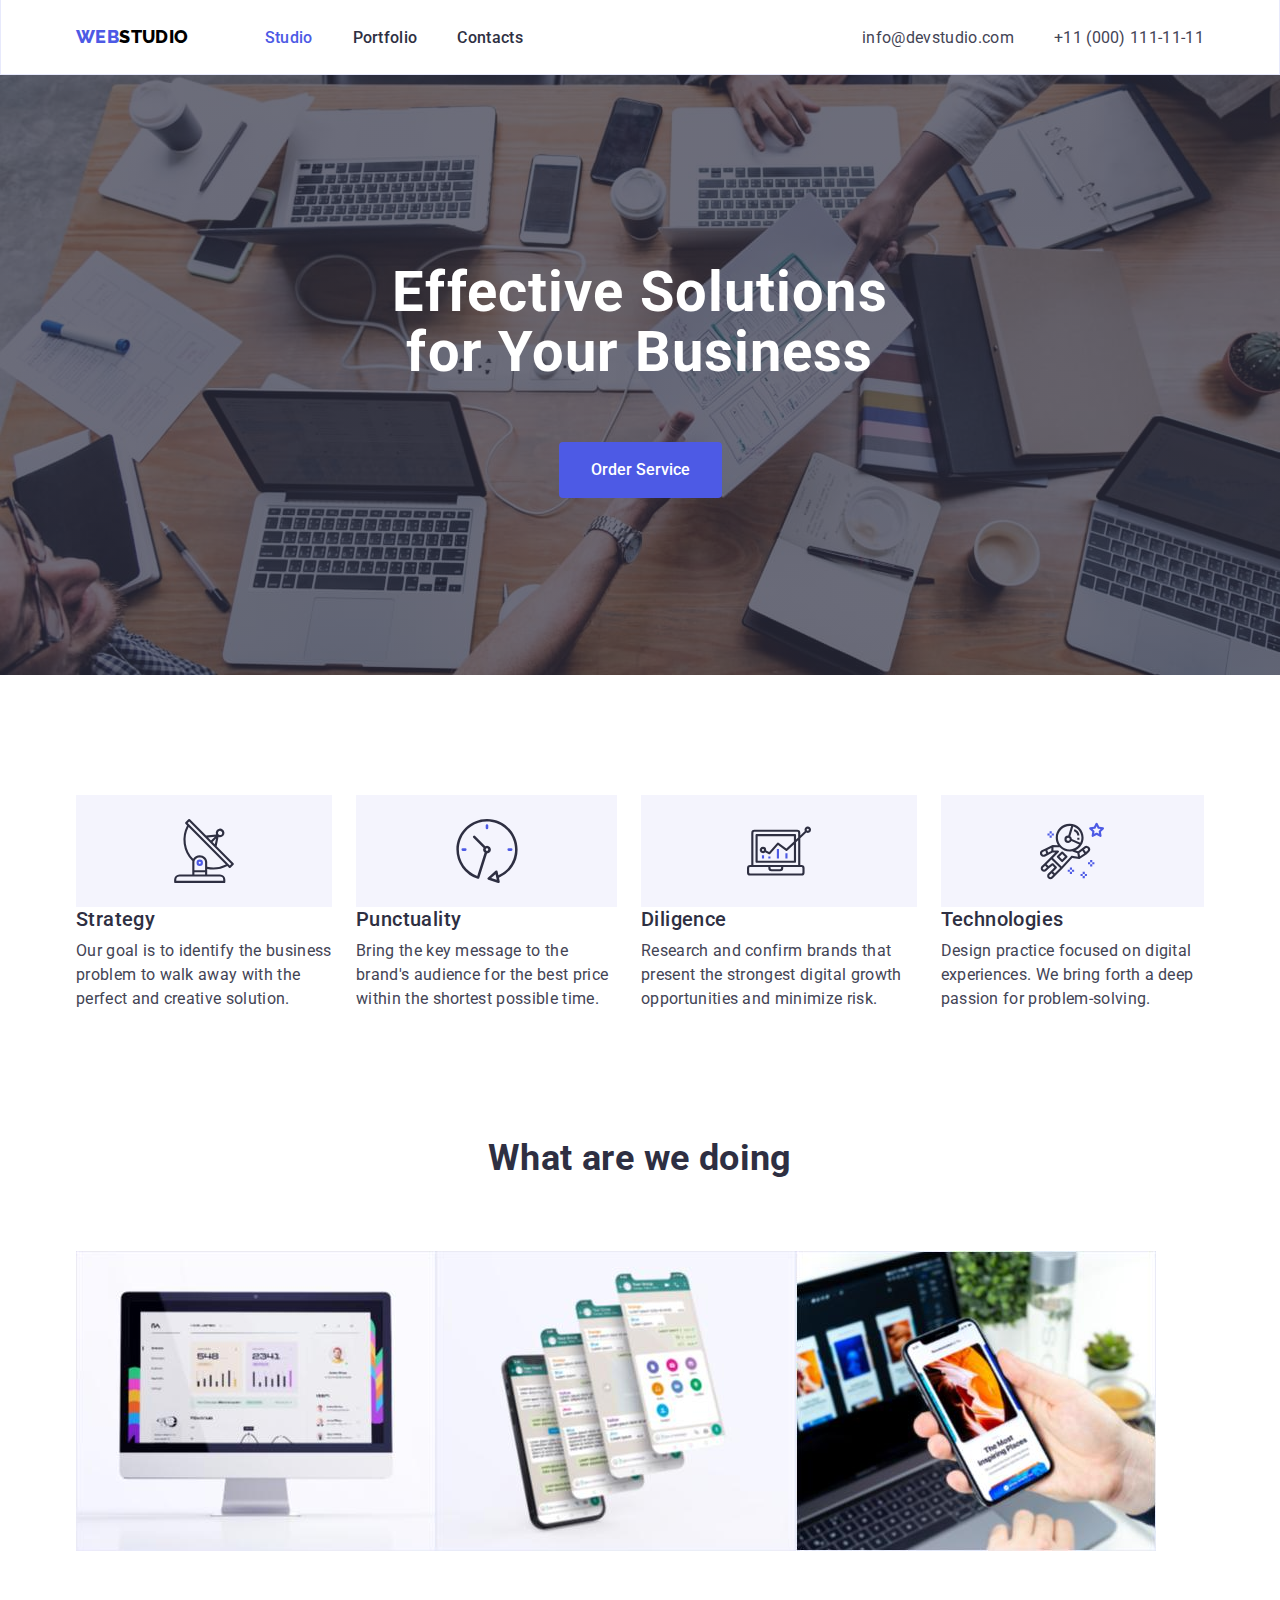
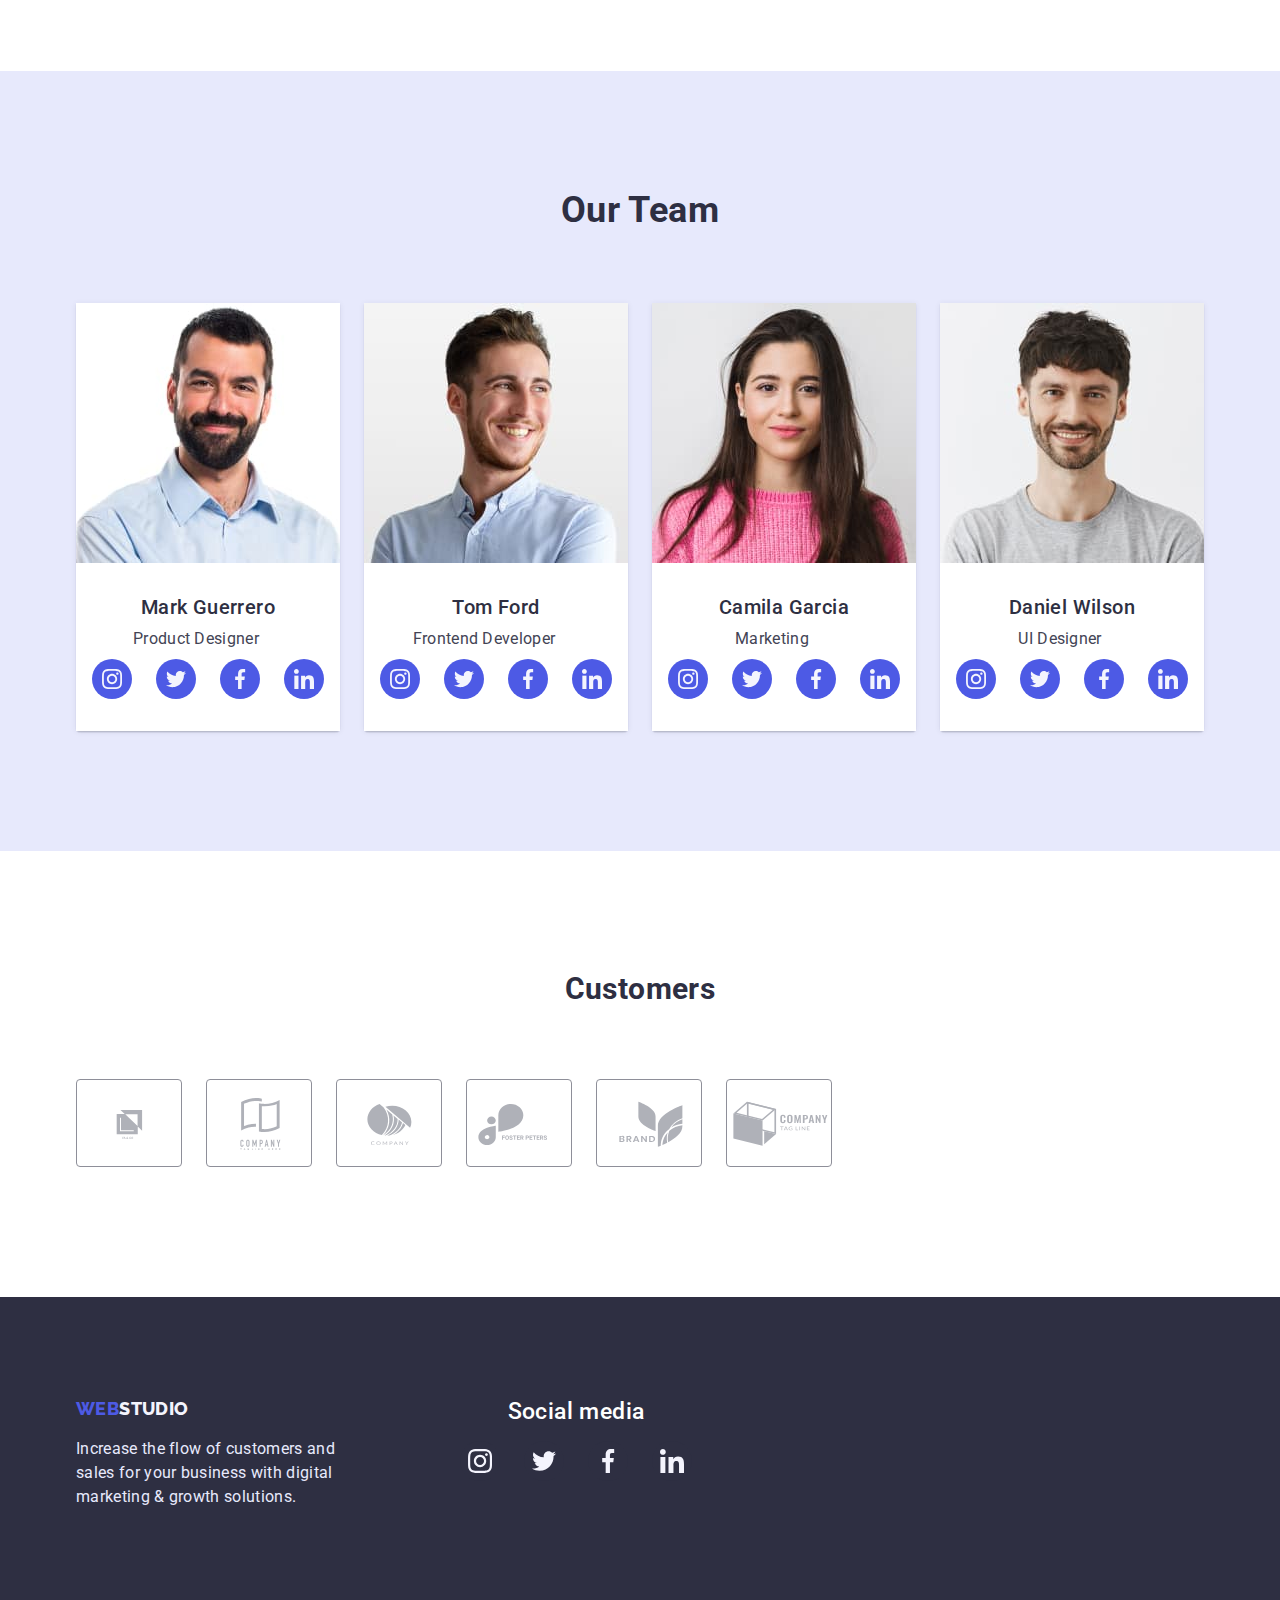
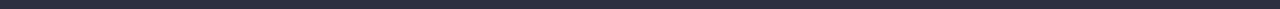
==== commit bb32ac51: "updatai" ====
--- a/index.html
+++ b/index.html
@@ -266,7 +266,7 @@
                 </ul>
                 
             <li class="team">
-              <img
+              <img class="imagis-portfolio"
                 src="./images/portfolio/daniel1.jpg"
                 alt="UI Designer"
                 width="264"
--- a/css/styles.css
+++ b/css/styles.css
@@ -631,14 +631,18 @@
 
 }
 
+.soc-link:hover,
+.soc-link:focus {
+    background-color: var(--hover-focus-color);
+
+}
+
 .soc-icon-footer {
 
     display: flex;
 }
 
 .soc-link-footer {
-    /* width: 100%;
-    height: 100%; */
     border-radius: 50%;
     display: flex;
     justify-content: center;
@@ -660,8 +664,6 @@
     text-align: center;
     display: flex;
     justify-content: center;
-    /* padding-top: 100px;
-    padding-bottom: 130px; */
     font-weight: 500;
     margin-bottom: 16px;
 }
@@ -674,23 +676,9 @@
     displey: flex;
 }
 
-/* .footer {
-    display: flex;
-} */
-
-.container-foot {
-    /* display: flex; */
-    flex-direction: column;
-    margin-top: 0;
-    box-sizing: border-box;
-}
-
-/* .foot-container {
-    display: flex;
-    align-items: baseline; */
-.foot {
-    /*  */
-}
+
+
+.foot {}
 
 
 .footer-par {
@@ -711,7 +699,6 @@
 
     display: flex;
 
-
 }
 
 .oll-footer {
@@ -725,17 +712,6 @@
 
 
 
-
-
-
-
-/* ----Portfolio-footer */
-
-
-.footer {}
-
-.container {}
-
 .footer-container {
 
     display: flex;
@@ -745,32 +721,42 @@
     margin-right: 120px;
 }
 
-.logo-f {}
-
-.link {}
-
-.log {}
-
-.footer-par {}
-
-.media {}
-
-.socialtext {}
-
 .soc-list {
     display: flex;
 }
 
-.list {}
-
-.soc-list-footer {}
-
-.soc-link-footer {}
-
-.soc-icon-footer {}
-
-
-
-
-
-/* TEsT------------------------------------- */+.team {
+    background: var(--accent-color);
+    box-shadow: 0px 1px 6px rgb(46 47 66 / 8%),
+        0px 1px 1px rgb(46 47 66 / 16%),
+        0px 2px 1px rgb(46 47 66 / 8%);
+    border-radius: 0px 0px 4px 4px;
+    width: calc((100% - 72px) / 4);
+}
+
+/*---- PORTFOLIO HOVER */
+
+
+.list-portfolio {
+    cursor: pointer;
+}
+
+
+
+.tit-paragraf:hover,
+.paragraf:focus {
+    border: 0.5px solid #F4F4FD;
+
+    color: #868686
+}
+
+.title-portfolio:hover,
+.title-portfolio:focus {
+    color: #868686;
+}
+
+.portfolio:hover,
+.portfolio:focus {
+    box-shadow: 0px 1px 6px rgba(46, 47, 66, 0.08), 0px 1px 1px rgba(46, 47, 66, 0.16), 0px 2px 1px rgba(46, 47, 66, 0.08);
+
+}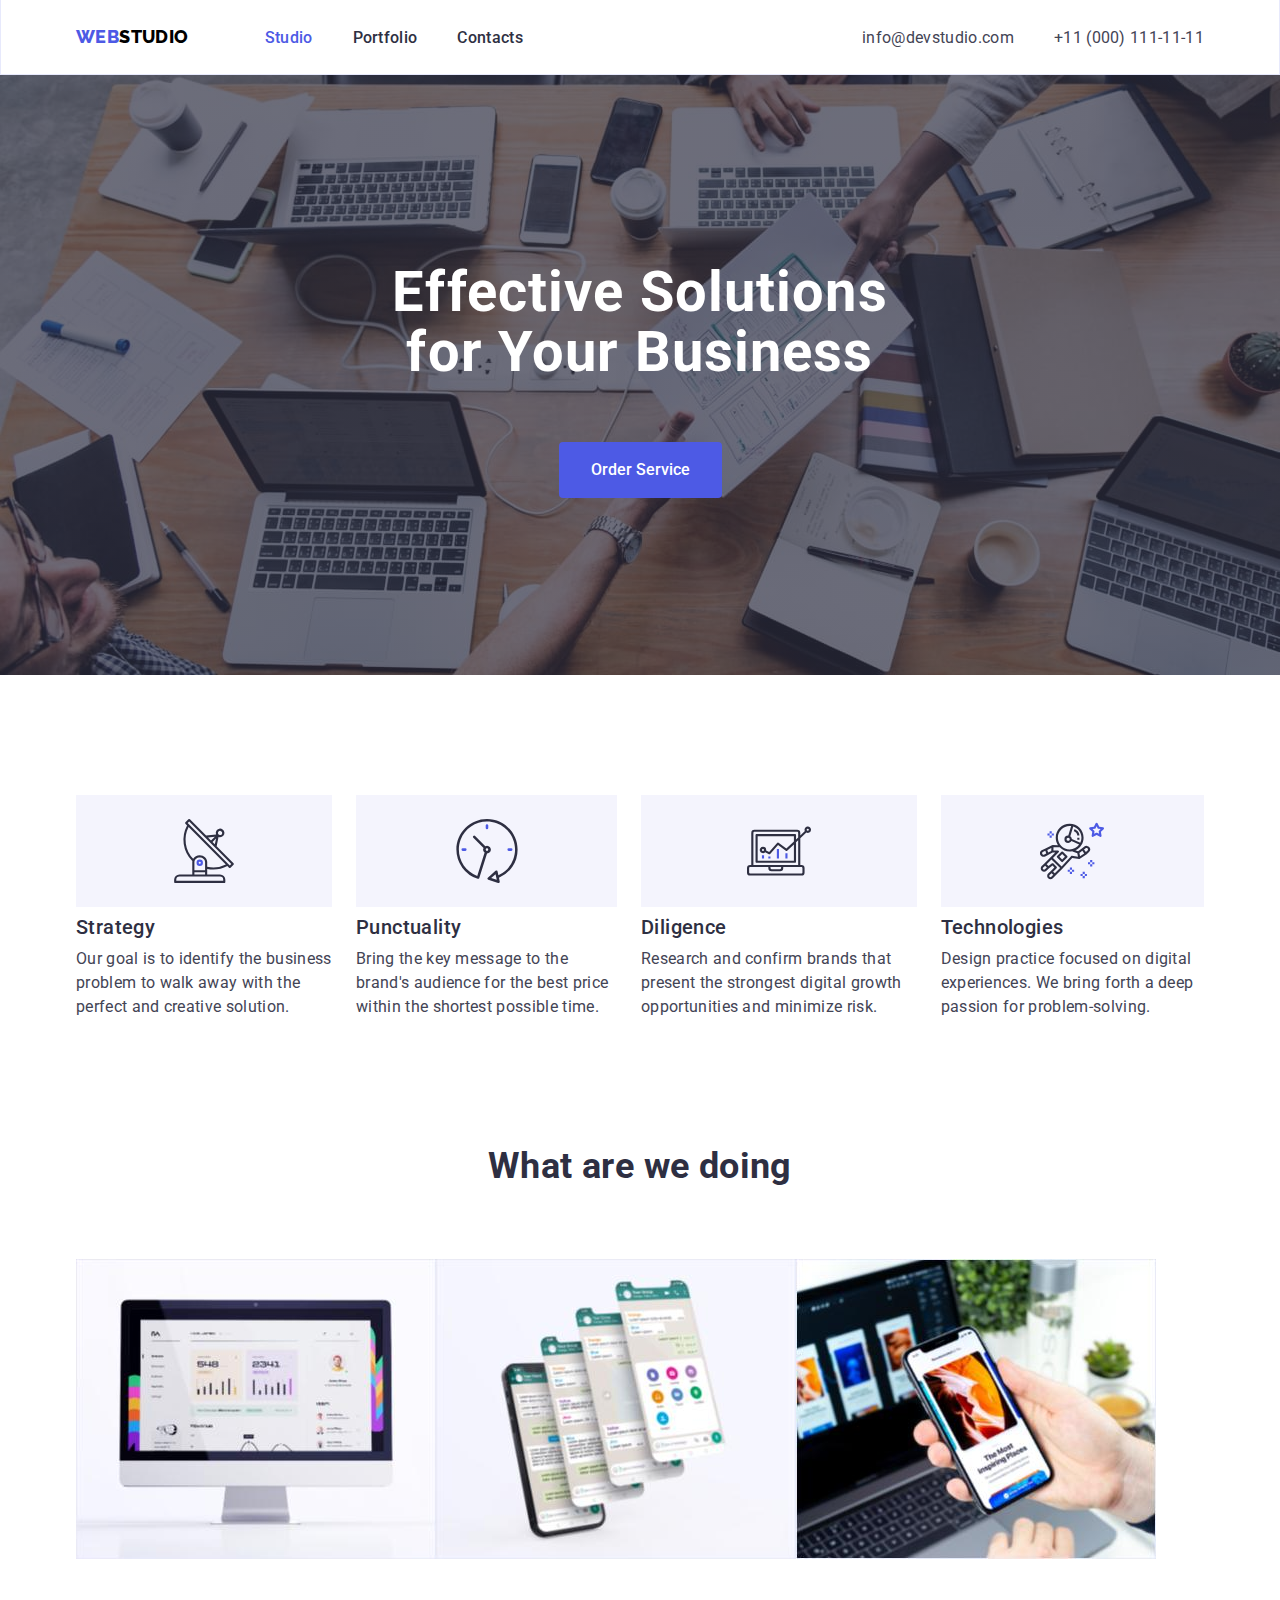
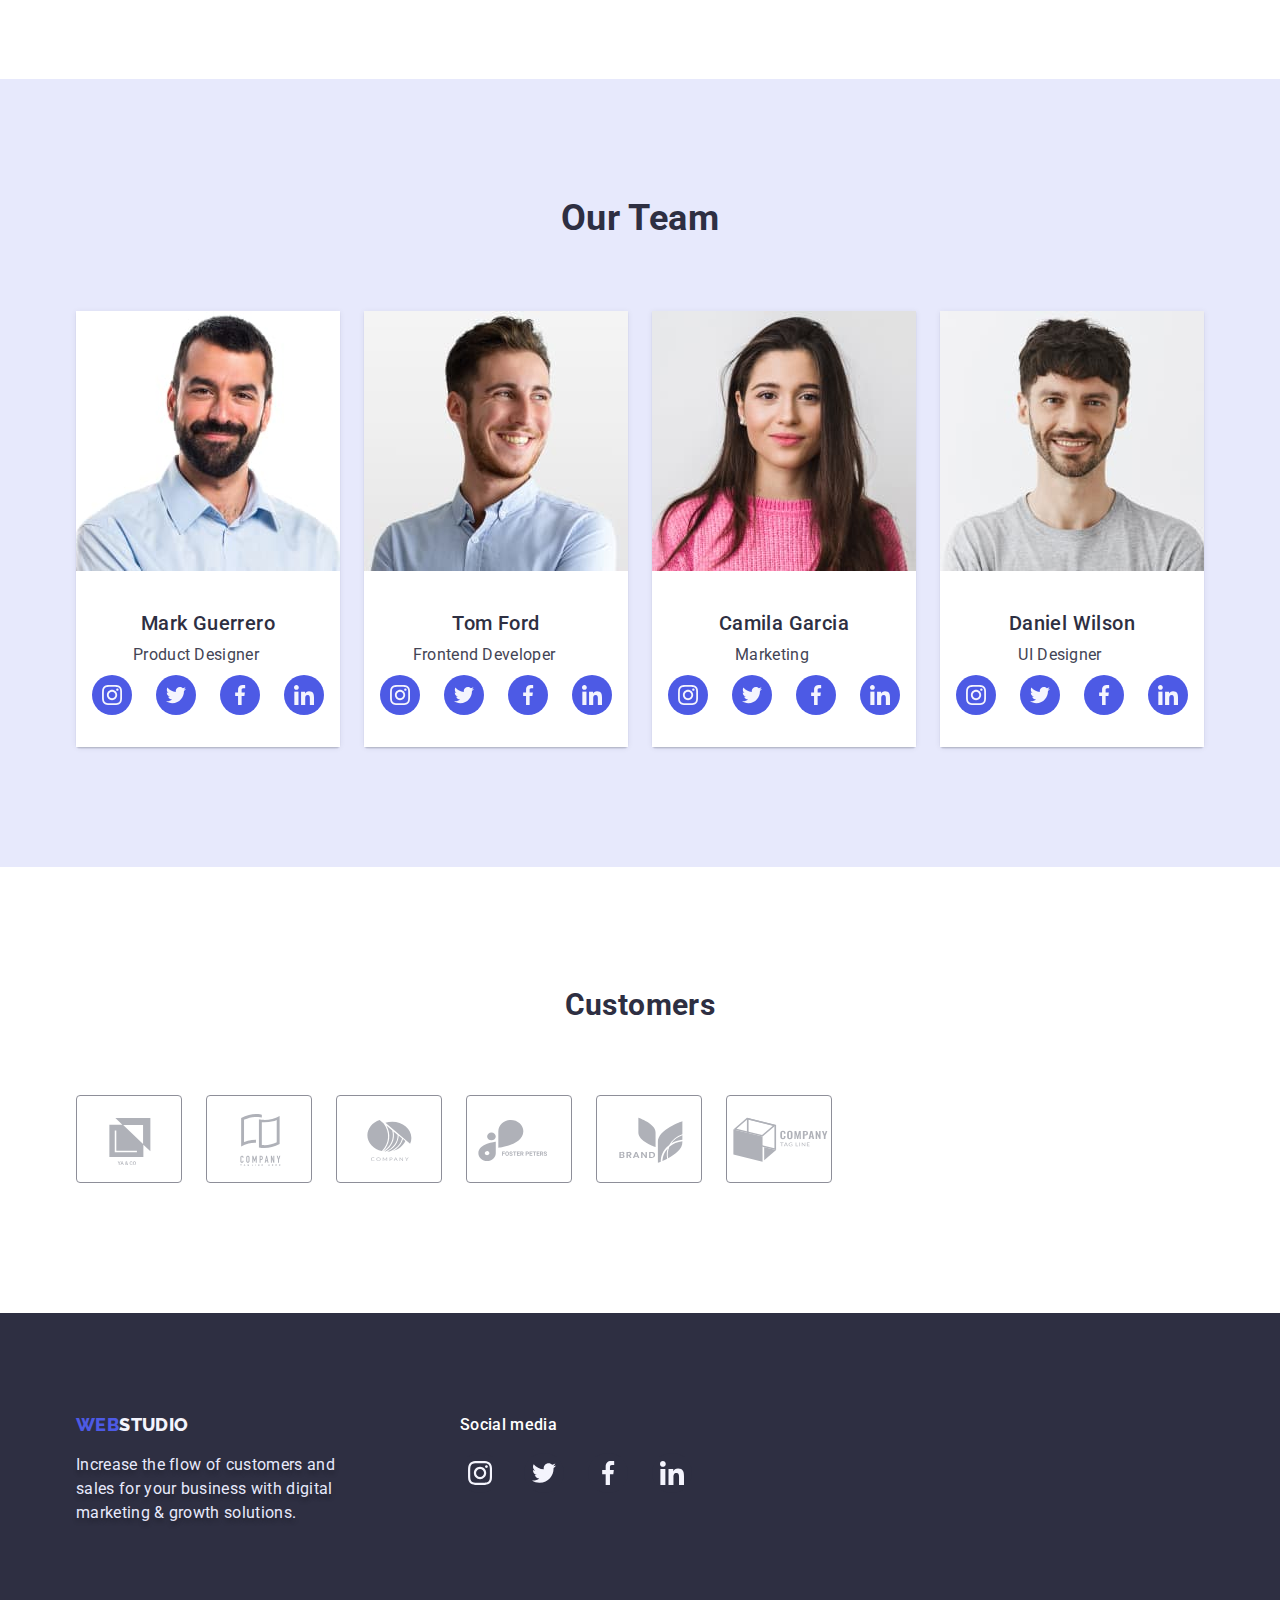
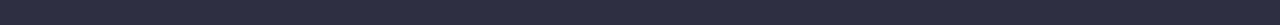
==== commit 32c18988: "updatei" ====
--- a/index.html
+++ b/index.html
@@ -69,15 +69,14 @@
 
           <ul class="header-list list">
             <li class="title icon-delivery">
-              <div class="icons-paragraf"></div>
+              
               <h3 class="title-p">Strategy</h3>
               <p class="paragraf">
                 Our goal is to identify the business problem to walk away with
                 the perfect and creative solution.
               </p>
             </li>
-            <li class="title icon-clock .">
-              <div class="icons-paragraf"></div>
+            <li class="title icon-clock">
               <h3 class="title-p">Punctuality</h3>
               <p class="paragraf">
                 Bring the key message to the brand's audience for the best price
@@ -85,15 +84,13 @@
               </p>
             </li>
             <li class="title icon-comp">
-              <div class="icons-paragraf"></div>
               <h3 class="title-p">Diligence</h3>
               <p class="paragraf">
                 Research and confirm brands that present the strongest digital
                 growth opportunities and minimize risk.
               </p>
             </li>
-            <li class="title icon-astronaut .">
-              <div class="icons-paragraf"></div>
+            <li class="title icon-astronaut">
               <h3 class="title-p">Technologies</h3>
               <p class="paragraf">
                 Design practice focused on digital experiences. We bring forth a
@@ -329,7 +326,7 @@
               <a class="link-cust " href="" target="_blank" rel=""
                 ><svg class="icon">
                   <use 
-                  href="./images/icons.svg/sprait.svg#icon-footer1"></use></svg
+                  href="./images/icons.svg/sprait.svg#icon-customer1"></use></svg
               ></a>
             </li>
            <li class="icon-cust">
--- a/css/styles.css
+++ b/css/styles.css
@@ -190,6 +190,7 @@
     line-height: 1.2;
     color: var(--tittle-body-color);
     margin-bottom: 8px;
+    margin-top: 8px;
 
 }
 
@@ -347,7 +348,10 @@
 
 .our-team .backgraund {
     background-color: #f4f4fd;
-}
+
+}
+
+.our-team {}
 
 .we-doing {
     flex-basis: calc((100%-48px)/3);
@@ -411,7 +415,7 @@
     text-align: center;
     background-color: var(--accent-color);
     padding-top: 32px;
-    /* padding-bottom: 32px; */
+    padding-bottom: 32px;
 }
 
 .button-port {
@@ -420,7 +424,7 @@
 }
 
 .tit-paragraf {
-    padding: 16px 32px;
+    padding: 32px 16px;
     border-bottom-width: 1px;
     border-bottom-style: solid;
     border-bottom-color: var(--second-color);
@@ -479,12 +483,6 @@
 .foot-soc {
     display: flex;
 }
-
-/* .customers {
-    margin-left: auto;
-    margin-right: auto;
-    display: flex;
-} */
 
 .soc-link {
     display: flex;
@@ -566,7 +564,6 @@
 .soc-list-item {
     width: 40px;
     height: 40px;
-    margin-bottom: 32px;
 }
 
 .soc-link {
@@ -640,6 +637,7 @@
 .soc-icon-footer {
 
     display: flex;
+
 }
 
 .soc-link-footer {
@@ -647,11 +645,16 @@
     display: flex;
     justify-content: center;
     align-items: center;
-    background-color: #2E2F42;
+    background: rgba(255 255 255 0, 2);
 
     width: 40px;
     height: 40px;
 }
+
+.soc-link-footer {
+    background: #2E2F42;
+}
+
 
 .soc-link-footer:hover,
 .soc-link-footer:focus {
@@ -661,11 +664,22 @@
 
 .foot-tit {
     color: #ffffff;
-    text-align: center;
-    display: flex;
-    justify-content: center;
+    display: flex;
     font-weight: 500;
     margin-bottom: 16px;
+    cursor: pointer;
+
+    font-family: 'Roboto';
+    font-style: normal;
+    font-size: 16px;
+    line-height: 24px;
+    letter-spacing: 0.02em;
+}
+
+.foot-tit:hover,
+.foot-tit:focus {
+
+    color: rgba(231, 233, 252, 1);
 }
 
 .social {
@@ -691,7 +705,16 @@
     align-items: flex-start;
     padding: 0px;
     width: 264px;
-}
+    cursor: pointer;
+    text-shadow: 0px 4px 4px rgba(0, 0, 0, 0.25);
+
+}
+
+.footer-par:hover,
+.footer-par:focus {
+    color: rgba(231, 233, 252, 1);
+}
+
 
 .container-foot2 {}
 
@@ -745,9 +768,7 @@
 
 .tit-paragraf:hover,
 .paragraf:focus {
-    border: 0.5px solid #F4F4FD;
-
-    color: #868686
+    box-shadow: 0px 1px 6px rgba(46, 47, 66, 0.08);
 }
 
 .title-portfolio:hover,
@@ -755,8 +776,15 @@
     color: #868686;
 }
 
-.portfolio:hover,
-.portfolio:focus {
-    box-shadow: 0px 1px 6px rgba(46, 47, 66, 0.08), 0px 1px 1px rgba(46, 47, 66, 0.16), 0px 2px 1px rgba(46, 47, 66, 0.08);
-
+.list-portfolio:hover,
+.list-portfolio:focus {}
+
+.button-portfolio:hover,
+.button-portfolio:focus {
+
+    box-shadow: 0px 3px 1px rgba(0, 0, 0, 0.1),
+        0px 2px 1px rgba(0, 0, 0, 0.08),
+        0px 2px 2px rgba(0, 0, 0, 0.12);
+    border-radius: 4px;
+    ;
 }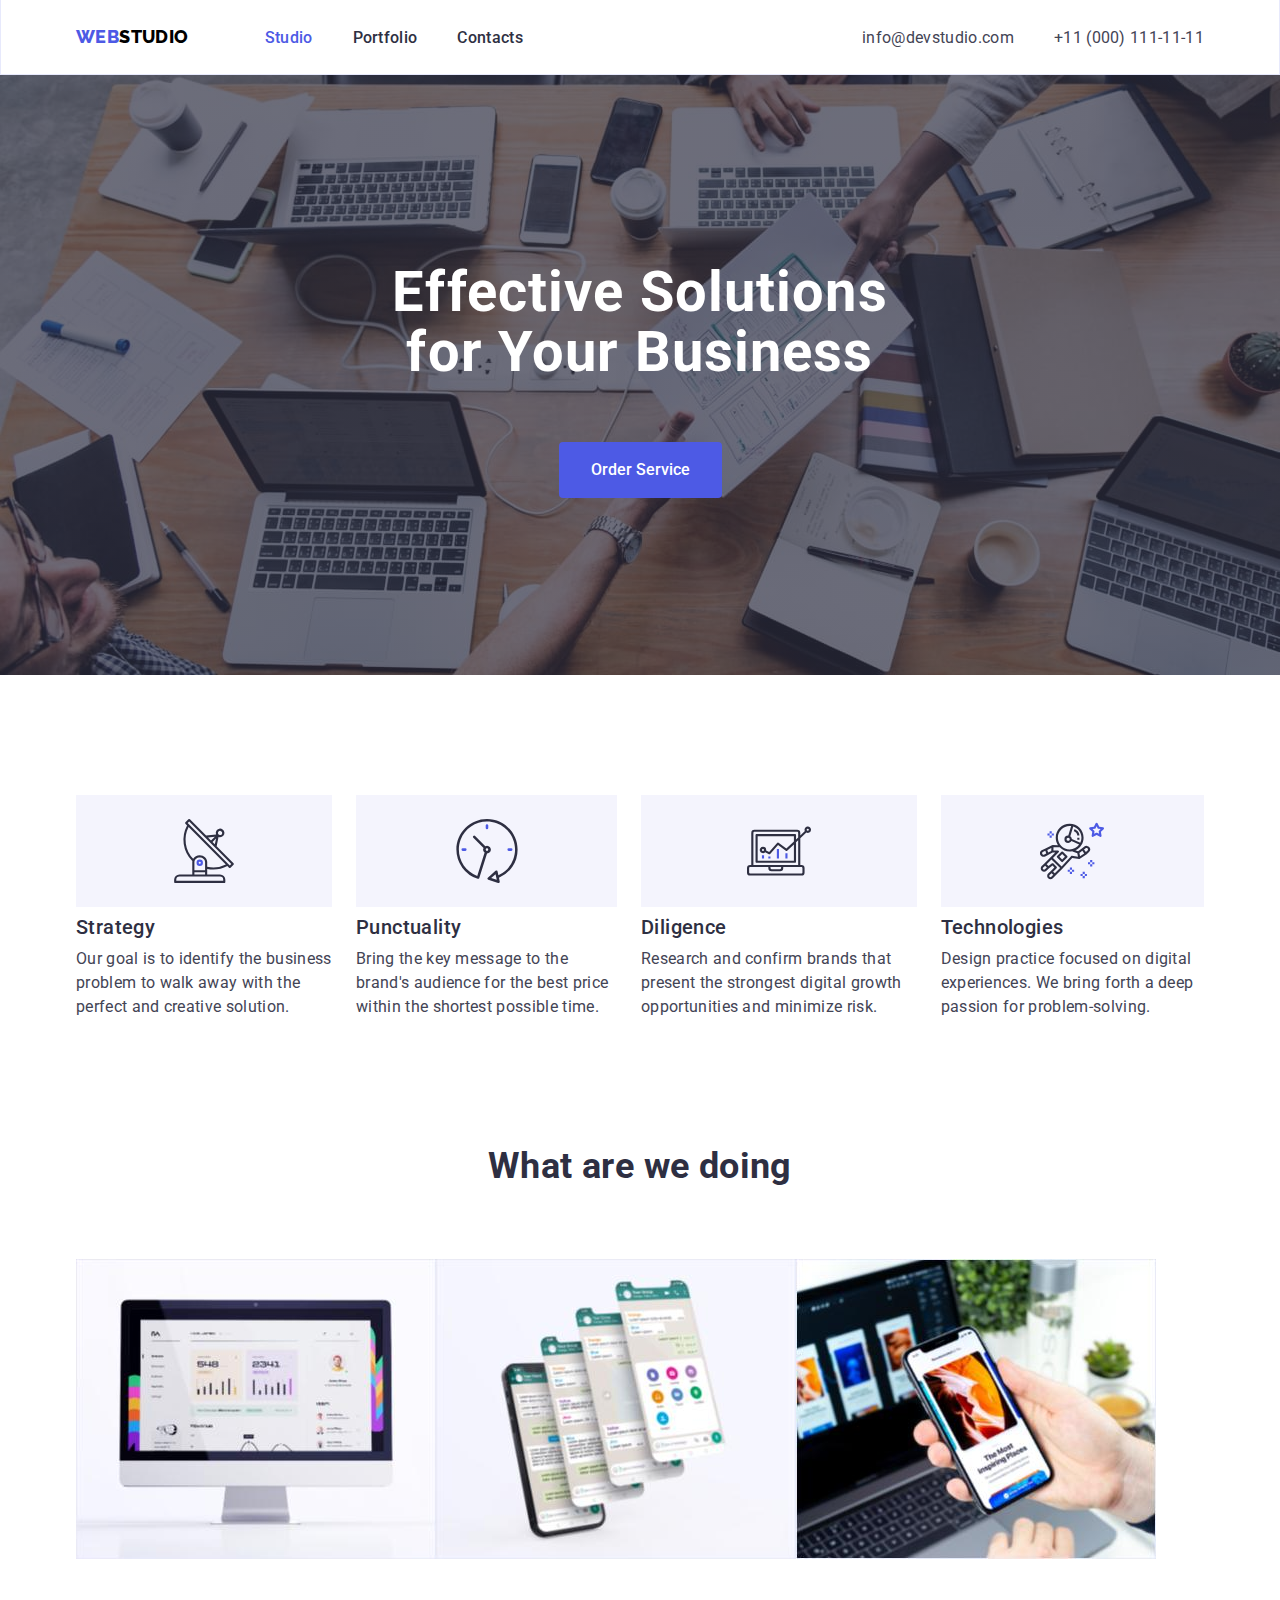
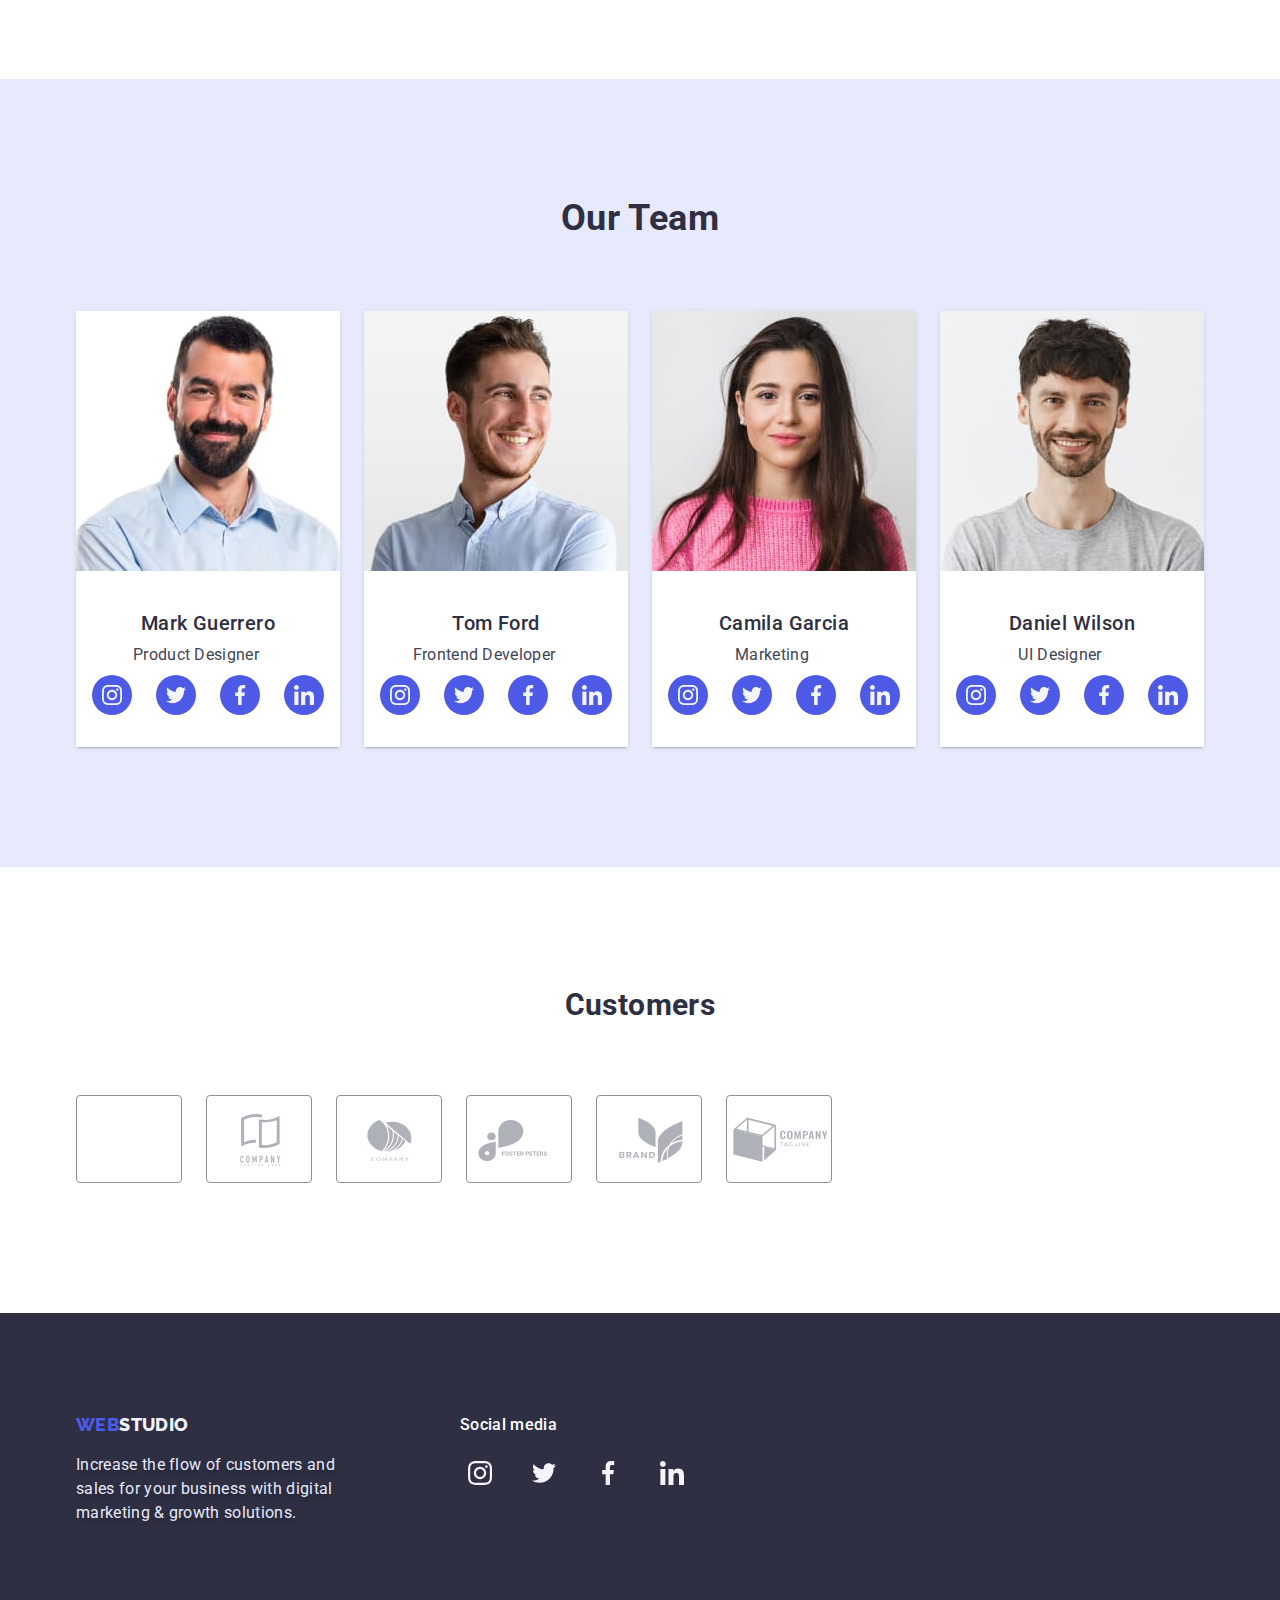
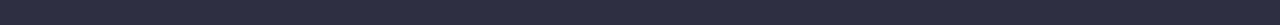
==== commit c3361cca: "updatei" ====
--- a/index.html
+++ b/index.html
@@ -326,7 +326,7 @@
               <a class="link-cust " href="" target="_blank" rel=""
                 ><svg class="icon">
                   <use 
-                  href="./images/icons.svg/sprait.svg#icon-customer1"></use></svg
+                  href="./images/icons.svg/sprait.svg#"></use></svg
               ></a>
             </li>
            <li class="icon-cust">
--- a/css/styles.css
+++ b/css/styles.css
@@ -446,7 +446,15 @@
 .list-portfolio {
     margin-right: 24px;
     margin-bottom: 48px;
-}
+    display: block;
+}
+
+.wrap:hover,
+.wrap:focus {
+    box-shadow: 0px 1px 6px rgba(46, 47, 66, 0.08);
+}
+
+
 
 .list-portfolio:nth-last-child(-n+3) {
     margin-bottom: 0;
@@ -787,4 +795,8 @@
         0px 2px 2px rgba(0, 0, 0, 0.12);
     border-radius: 4px;
     ;
+}
+
+.wrap {
+    /* display: block; */
 }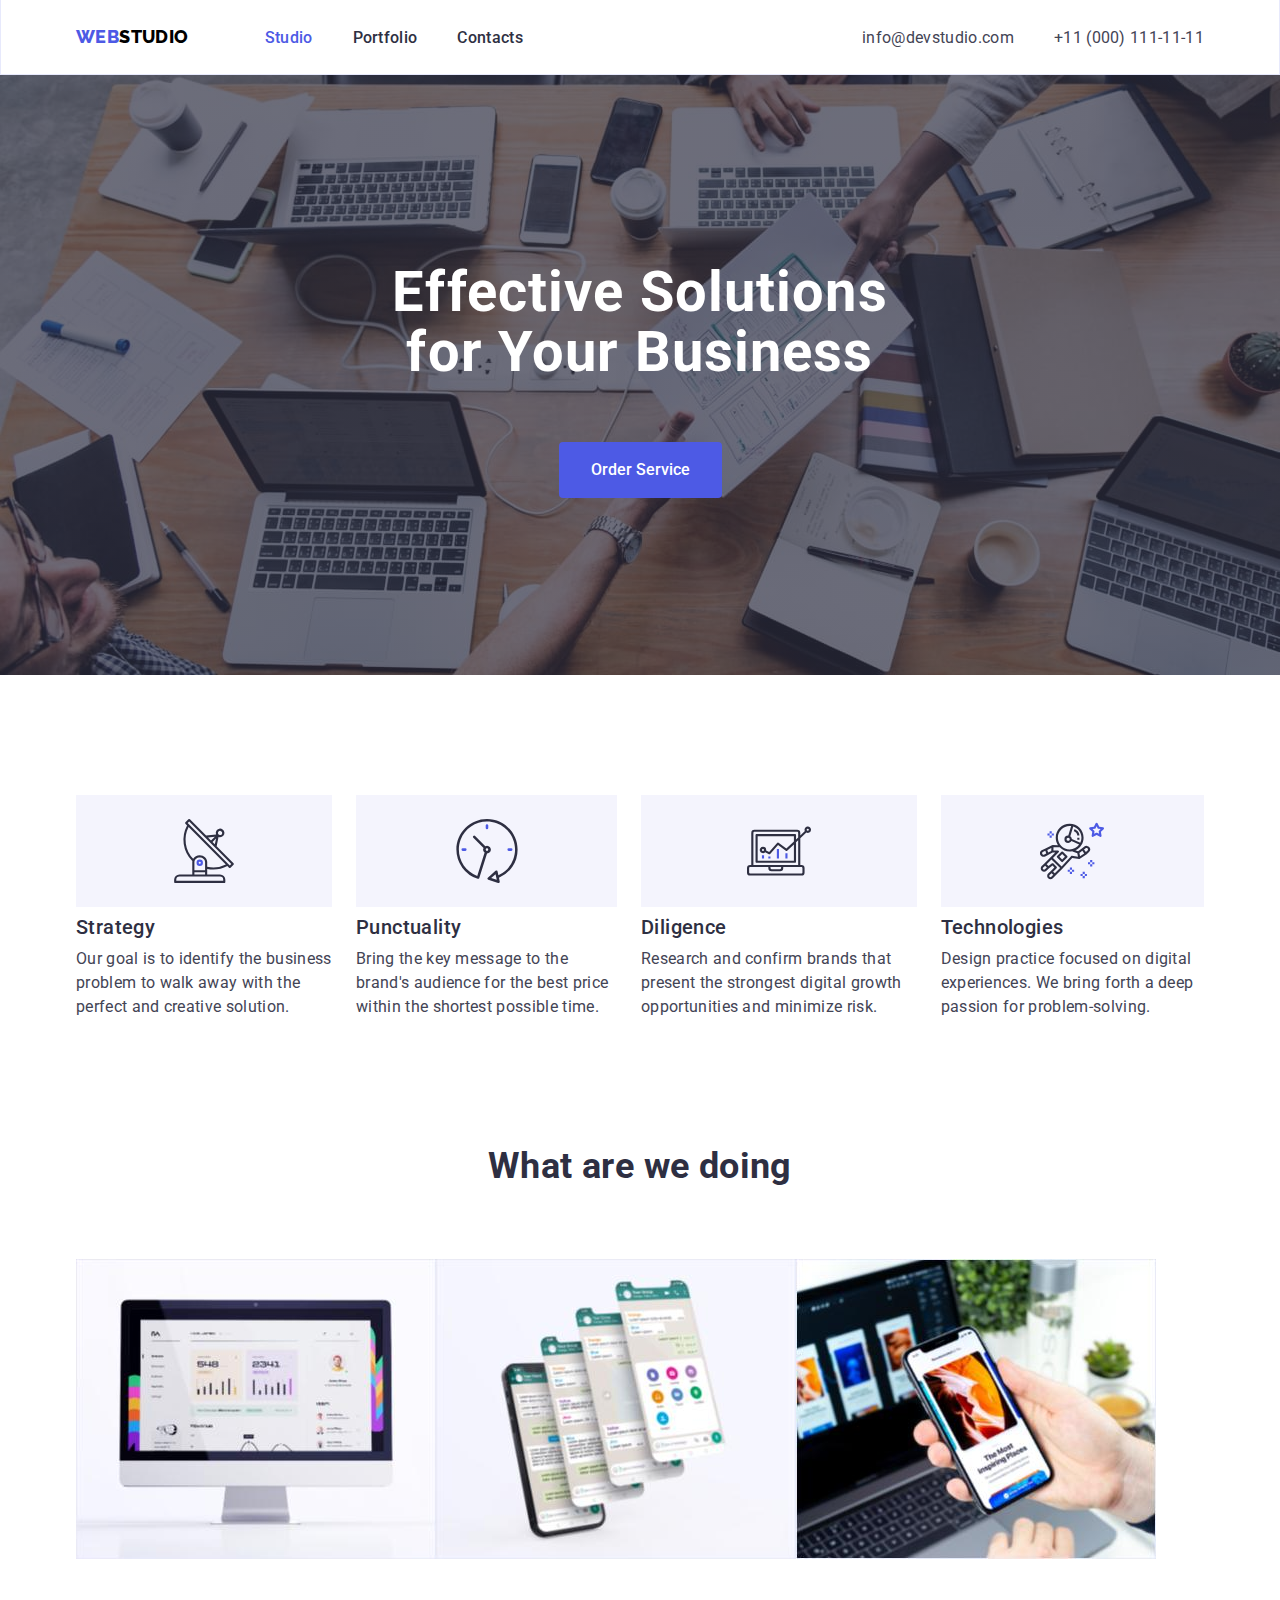
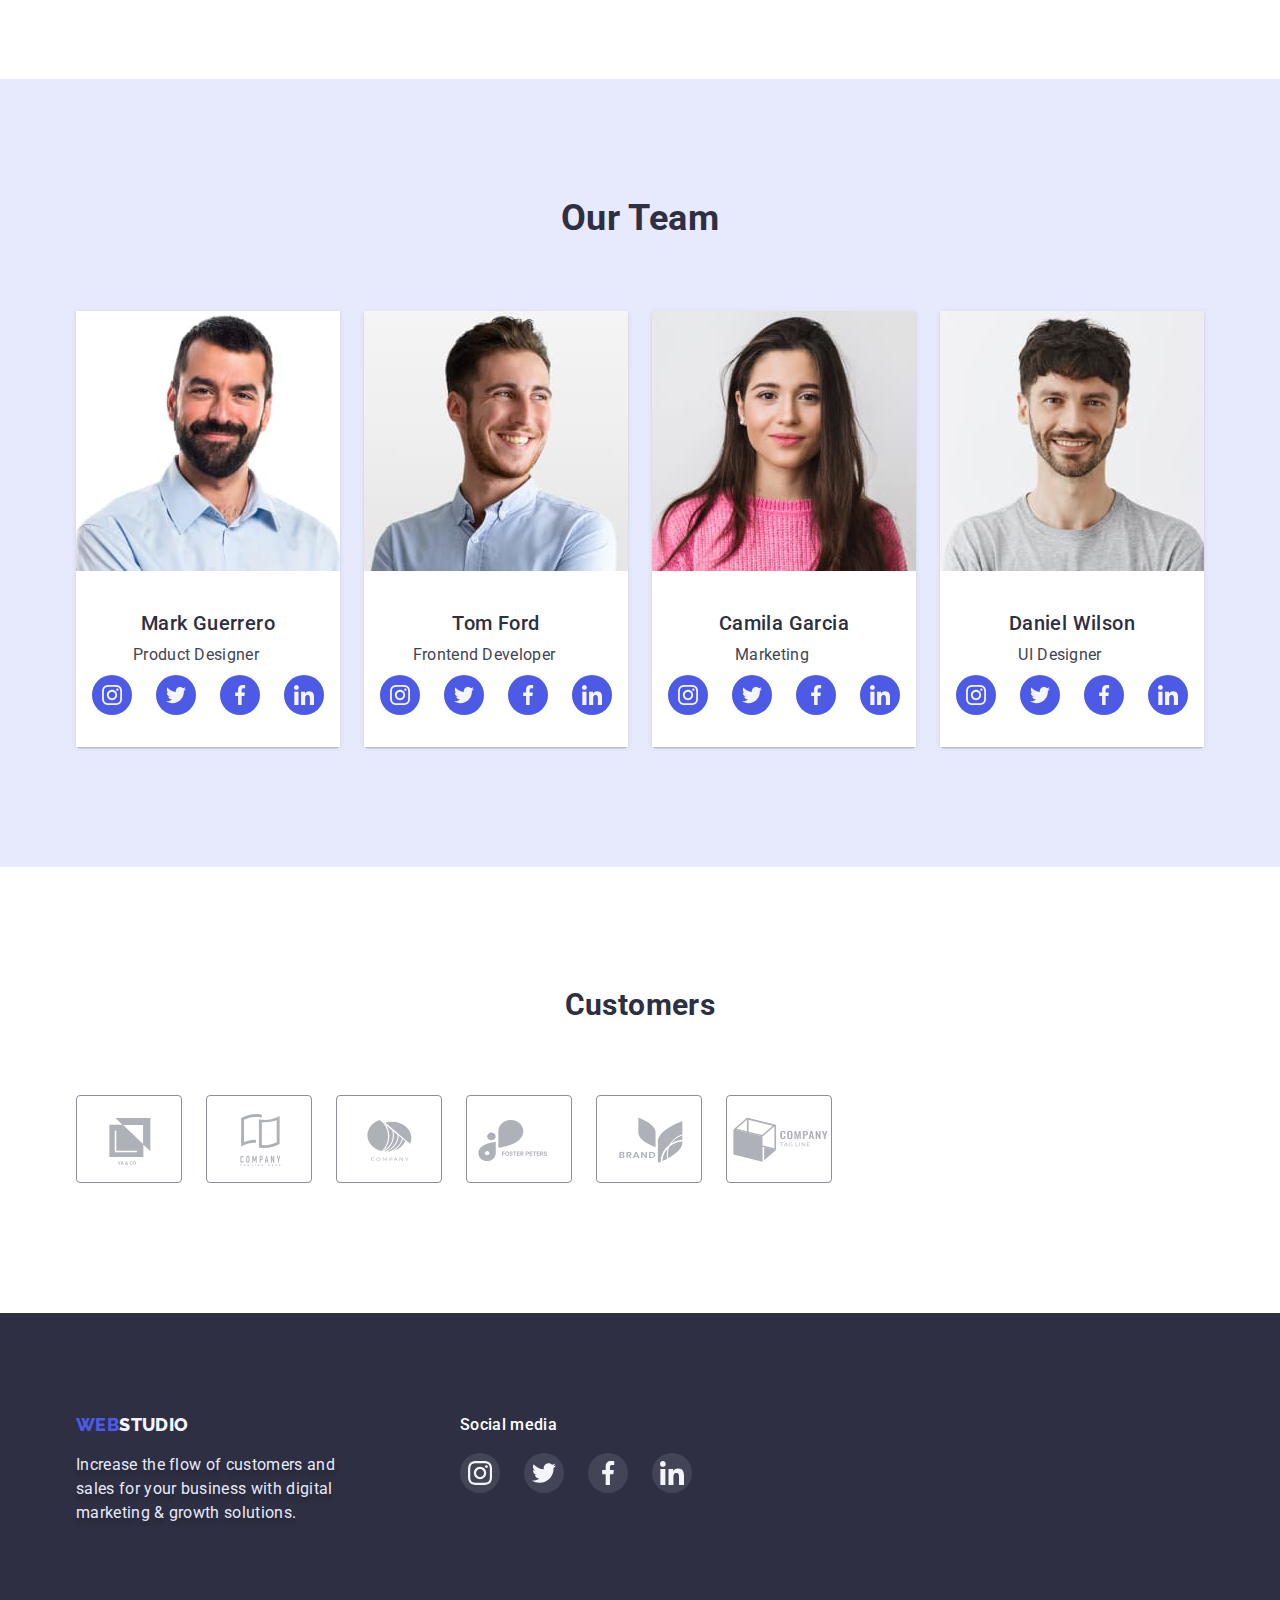
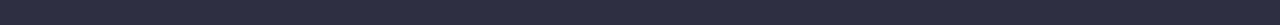
==== commit b9108468: "updatei" ====
--- a/index.html
+++ b/index.html
@@ -326,7 +326,7 @@
               <a class="link-cust " href="" target="_blank" rel=""
                 ><svg class="icon">
                   <use 
-                  href="./images/icons.svg/sprait.svg#"></use></svg
+                  href="./images/icons.svg/sprait.svg#icon-customer1"></use></svg
               ></a>
             </li>
            <li class="icon-cust">
--- a/css/styles.css
+++ b/css/styles.css
@@ -654,19 +654,17 @@
     justify-content: center;
     align-items: center;
     background: rgba(255 255 255 0, 2);
-
     width: 40px;
     height: 40px;
-}
-
-.soc-link-footer {
-    background: #2E2F42;
-}
+    background-color: #434455;
+
+}
+
 
 
 .soc-link-footer:hover,
 .soc-link-footer:focus {
-    background-color: var(--green-hover-color);
+    background: var(--green-hover-color);
 
 }
 
@@ -775,7 +773,7 @@
 
 
 .tit-paragraf:hover,
-.paragraf:focus {
+.tit-paragraf:focus {
     box-shadow: 0px 1px 6px rgba(46, 47, 66, 0.08);
 }
 
@@ -785,7 +783,13 @@
 }
 
 .list-portfolio:hover,
-.list-portfolio:focus {}
+.list-portfolio:focus {
+
+    box-shadow: 0px 1px 6px rgba(46, 47, 66, 0.08),
+        0px 1px 1px rgba(46, 47, 66, 0.16),
+        0px 2px 1px rgba(46, 47, 66, 0.08);
+
+}
 
 .button-portfolio:hover,
 .button-portfolio:focus {
@@ -797,6 +801,18 @@
     ;
 }
 
-.wrap {
-    /* display: block; */
+.schadow {}
+
+.tit-paragraf {}
+
+
+.img-portfolio {
+    display: block;
+    max-width: 100%;
+    height: auto;
+}
+
+.hero-button:hover,
+.hero-button:focus {
+    background-color: #404bbf;
 }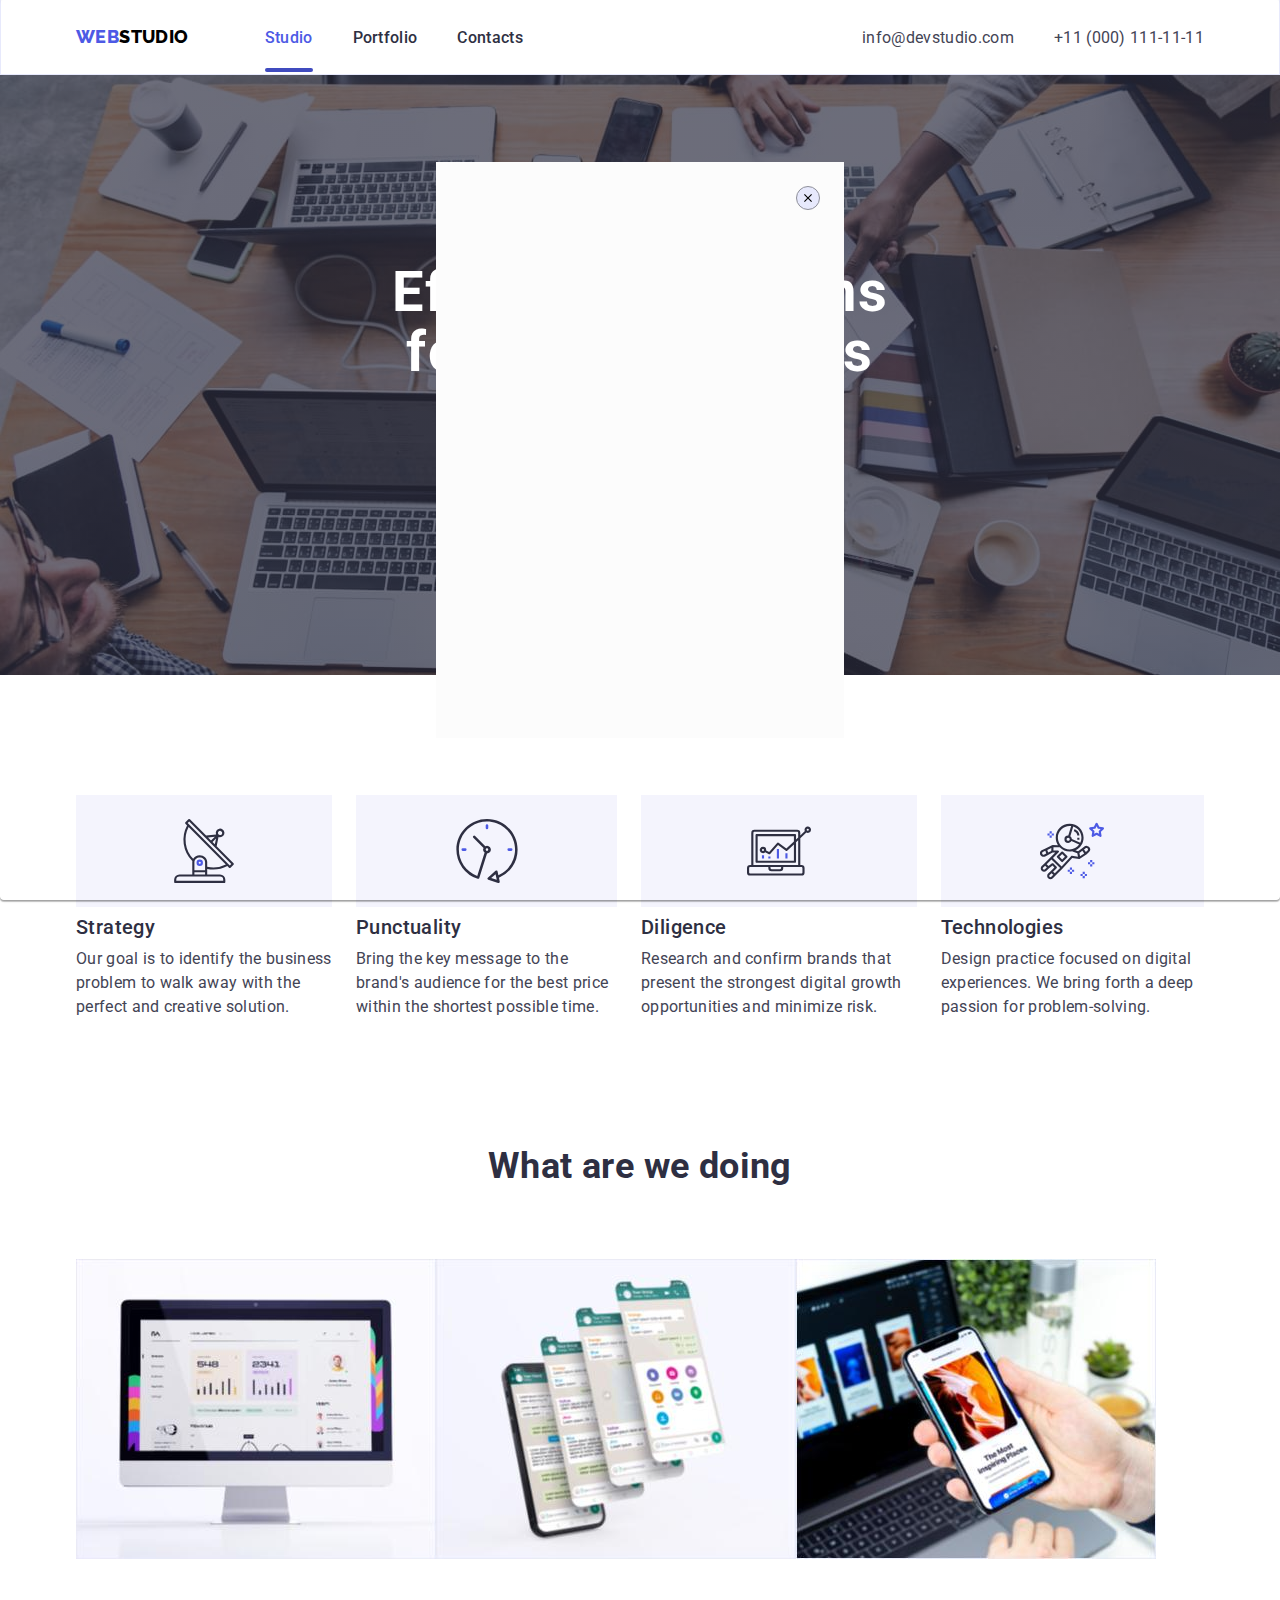
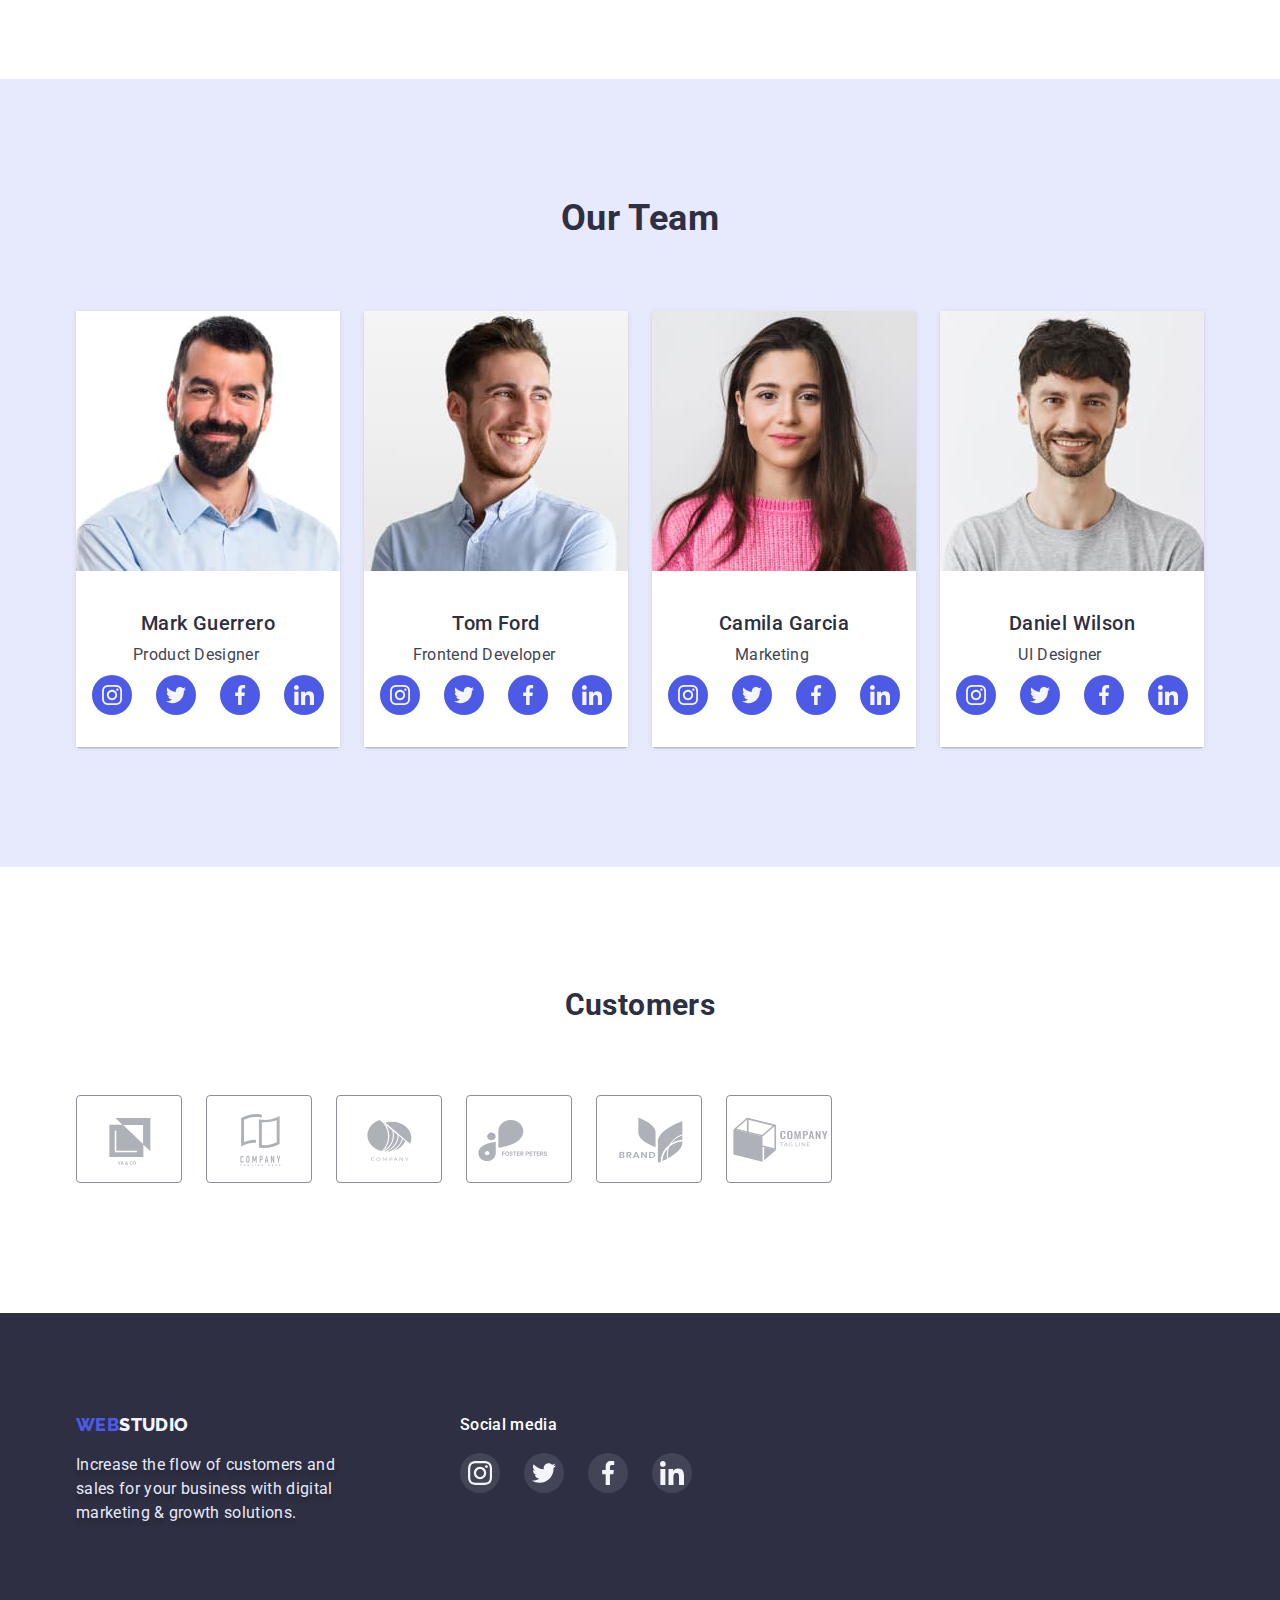
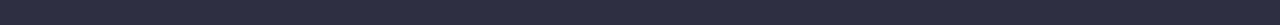
==== commit d5212d27: "Modal hw5" ====
--- a/index.html
+++ b/index.html
@@ -383,7 +383,7 @@
       </div>
 
       <div class="media">
-        <h3 class="foot-tit">Social media</h3>
+        <b class="foot-tit">Social media</b>
         <ul class="soc-list list">
            <li class="soc-list-footer">
                    <a href=""class="soc-link-footer">                                                                                                                             
@@ -421,6 +421,17 @@
                 </ul>
                </div>
     </footer>
+    <div class="backdrop">
+      <div class="modal">
+        <button type="button"class="modal-close-btn">
+          <svg class="icon-modal">
+            <use href="./images/icons.svg/sprait.svg#icon-close"
+            width="8"
+            height="8"></use>
+          </svg>
+        </button>
+      </div>
+  </div>
    </body>
 </html>              
 
--- a/css/styles.css
+++ b/css/styles.css
@@ -48,6 +48,7 @@
     padding-right: 32px;
     margin-top: 59px;
     border: none;
+    transition: color 250ms cubic-bezier(0.4, 0, 0.2, 1);
 
 }
 
@@ -83,11 +84,13 @@
     font-size: 18px;
     line-height: 1.33;
     font-family: "Raleway", sans-serif;
+    transition: color 250ms cubic-bezier(0.4, 0, 0.2, 1);
 }
 
 .logo-link:hover,
 .logo-link:focus {
     color: var(--accent-focus);
+    transition: color 250ms cubic-bezier(0.4, 0, 0.2, 1);
 }
 
 .log {
@@ -101,6 +104,7 @@
 
 .logo-f {
     margin-bottom: 16px;
+    transition: color 250ms cubic-bezier(0.4, 0, 0.2, 1);
 }
 
 .contakt-link {
@@ -110,18 +114,21 @@
     line-height: 1.5;
     letter-spacing: 0.02em;
     color: var(--paragraf-text-color);
+    transition: color 250ms cubic-bezier(0.4, 0, 0.2, 1);
 }
 
 .contakt-nav:hover,
 .contakt-nav:focus,
 .contakt-nav.current {
     color: var(--accent-focus);
+
 }
 
 .contakt-link:hover,
 .contakt-link:focus,
 .contakt-link:active {
     color: var(--accent-focus);
+
 }
 
 .contakt-nav {
@@ -130,6 +137,7 @@
     line-height: 1.5;
     letter-spacing: 0.02em;
     color: var(--tittle-body-color);
+    transition: color 250ms cubic-bezier(0.4, 0, 0.2, 1);
 }
 
 .site-button {
@@ -144,12 +152,14 @@
     line-height: 1.5;
     font-family: "Roboto";
     padding: 12px 24px;
+    transition: color 250ms cubic-bezier(0.4, 0, 0.2, 1);
 }
 
 .site-button:hover,
 .site-button:focus {
     color: var(--accent-color);
-    background-color: var(--accent-focus)
+    background-color: var(--accent-focus);
+
 }
 
 .background {
@@ -159,6 +169,7 @@
 .site-button:active {
     background-color: var(--accent-focus);
     color: var(--accent-color);
+
 }
 
 .title-ferst {
@@ -223,11 +234,13 @@
     width: 264px;
     margin-bottom: 16px;
     display: flex;
+    transition: color 250ms cubic-bezier(0.4, 0, 0.2, 1);
 }
 
 .logo-f:hover,
 .logo-f:focus {
     color: var(--accent-focus);
+
 }
 
 
@@ -243,9 +256,11 @@
 h4,
 h5,
 h6,
-p {
+p,
+b {
     margin-top: 0;
     margin-bottom: 0;
+
 }
 
 ul,
@@ -309,6 +324,7 @@
 
 .logo-link {
     margin-right: 76px;
+    transition: color 250ms cubic-bezier(0.4, 0, 0.2, 1);
 }
 
 .header-list {
@@ -338,6 +354,7 @@
 
 .adress {
     display: flex;
+    transition: color 250ms cubic-bezier(0.4, 0, 0.2, 1);
 }
 
 .header {
@@ -376,7 +393,9 @@
         rgba(46, 47, 66, 0.16); */
 }
 
-.button-portfolio {}
+.button-portfolio {
+    transition: color 250ms cubic-bezier(0.4, 0, 0.2, 1);
+}
 
 .button-portfolio:not(:last-child) {
     margin-right: 24px;
@@ -404,6 +423,7 @@
     margin-right: auto;
     justify-content: center;
     margin-bottom: 72px;
+    transition: color 250ms cubic-bezier(0.4, 0, 0.2, 1);
 }
 
 .section {
@@ -595,7 +615,7 @@
     width: 104px;
     height: 56px;
     fill: #afb1b8;
-
+    transition: color 250ms cubic-bezier(0.4, 0, 0.2, 1);
 
 }
 
@@ -614,6 +634,7 @@
     height: 100%;
     border: 1px solid #8e8f99;
     border-radius: 4px;
+    transition: color 250ms cubic-bezier(0.4, 0, 0.2, 1);
 
 }
 
@@ -621,24 +642,28 @@
 .link-cust:hover,
 .link-cust:focus {
     border-color: var(--hover-focus-color);
+    transition: color 250ms cubic-bezier(0.4, 0, 0.2, 1);
 
 }
 
 .link-cust:hover .icon,
 .link-cust:focus .icon {
     fill: var(--hover-focus-color);
+    transition: color 250ms cubic-bezier(0.4, 0, 0.2, 1);
 }
 
 .icon-cust {
     width: calc((100%-120px)/6);
     height: 88px;
     list-style: none;
+    transition: color 250ms cubic-bezier(0.4, 0, 0.2, 1);
 
 }
 
 .soc-link:hover,
 .soc-link:focus {
     background-color: var(--hover-focus-color);
+    transition: color 250ms cubic-bezier(0.4, 0, 0.2, 1);
 
 }
 
@@ -657,6 +682,7 @@
     width: 40px;
     height: 40px;
     background-color: #434455;
+    transition: color 250ms cubic-bezier(0.4, 0, 0.2, 1);
 
 }
 
@@ -665,16 +691,16 @@
 .soc-link-footer:hover,
 .soc-link-footer:focus {
     background: var(--green-hover-color);
+    transition: color 250ms cubic-bezier(0.4, 0, 0.2, 1);
 
 }
 
 .foot-tit {
     color: #ffffff;
-    display: flex;
+    display: block;
     font-weight: 500;
     margin-bottom: 16px;
     cursor: pointer;
-
     font-family: 'Roboto';
     font-style: normal;
     font-size: 16px;
@@ -686,6 +712,7 @@
 .foot-tit:focus {
 
     color: rgba(231, 233, 252, 1);
+
 }
 
 .social {
@@ -768,9 +795,9 @@
 
 .list-portfolio {
     cursor: pointer;
-}
-
-
+    position: relative;
+    display: block;
+}
 
 .tit-paragraf:hover,
 .tit-paragraf:focus {
@@ -798,7 +825,6 @@
         0px 2px 1px rgba(0, 0, 0, 0.08),
         0px 2px 2px rgba(0, 0, 0, 0.12);
     border-radius: 4px;
-    ;
 }
 
 .schadow {}
@@ -810,9 +836,189 @@
     display: block;
     max-width: 100%;
     height: auto;
+
 }
 
 .hero-button:hover,
 .hero-button:focus {
     background-color: #404bbf;
+    transition: color 250ms cubic-bezier(0.4, 0, 0.2, 1);
+}
+
+
+
+.contakt-nav:hover::after,
+.contakt-nav:focus::after,
+.contakt-nav.current:active::after {
+    content: "";
+    color: inherit;
+    align-items: baseline;
+    display: block;
+    background: var(--hover-focus-color);
+    border-radius: 2px;
+    width: 48px;
+    height: 4px;
+    position: absolute;
+    left: 0px;
+    top: 48px;
+    transform: translate();
+    transition: color 250ms cubic-bezier(0.4, 0, 0.2, 1);
+
+}
+
+.contakt-nav.current::after {
+
+    content: "";
+    color: inherit;
+    align-items: baseline;
+    display: block;
+    background: var(--hover-focus-color);
+    border-radius: 2px;
+    width: 48px;
+    height: 4px;
+    position: absolute;
+    left: 0px;
+    top: 48px;
+    transform: translatey(-100%);
+    transition: color 250ms cubic-bezier(0.4, 0, 0.2, 1);
+}
+
+.header-contact {
+    position: relative;
+}
+
+
+/* ------------TEST----------------- */
+.box-text {
+
+    width: 300px;
+    height: 300px;
+    margin-left: auto;
+    margin-right: auto;
+    background-color: #4D5AE5;
+    box-shadow: 0px 2px 1px -1px rgba(0, 0, 0, 0.2),
+        0px 1px 1px 0px rgba(0, 0, 0, 0.14), 0px 1px 3px 0px rgba(0, 0, 0, 0.12);
+    position: relative;
+    overflow: hidden;
+}
+
+.box-text:hover .thumb-text {
+    transform: translatex(0);
+}
+
+.thumb-text {
+
+    position: absolute;
+    top: 0;
+    left: 0;
+    width: 100%;
+    height: 100%;
+    background-color: #3f51b5;
+
+    transform: translatex(-100%);
+    transition: transform 250ms ease;
+}
+
+.thumb-text>p {
+    color: #fff;
+    padding: 10px;
+    margin: 0;
+    font-size: 18px;
+}
+
+.overlay {
+    position: absolute;
+    background-color: var(--accent-focus);
+    width: 100%;
+    height: 100%;
+    left: 0px;
+    top: 0px;
+    background-blend-mode: soft-light;
+    mix-blend-mode: normal;
+    color: var(--accent-color);
+    padding-left: 32px;
+    padding-top: 40px;
+    overflow: auto;
+    transform: translate(-100%, 0);
+    /* transition: transform 250ms linear; */
+    cubic-bezier: (0.4, 0, 0.2, 1);
+    z-index: ;
+    transition: transform 250ms cubic-bezier(0.4, 0, 0.2, 1);
+
+
+}
+
+.overlay-wraper {
+    position: relative;
+    overflow: hidden;
+
+}
+
+.list-portfolio:hover .overlay,
+.list-portfolio:focus .overlay {
+    transform: translate(0, 0);
+}
+
+/* -------js Window--------- */
+.backdrop {
+    position: fixed;
+    width: 100%;
+    height: 100%;
+    left: 0;
+    top: 0;
+    box-shadow: 0px 1px 1px rgba(0, 0, 0, 0.14),
+        0px 1px 3px rgba(0, 0, 0, 0.12),
+        0px 2px 1px rgba(0, 0, 0, 0.2);
+    border-radius: 4px;
+    z-index: 100;
+}
+
+
+.backdrop {}
+
+.modal {
+    position: absolute;
+    width: 408px;
+    height: 576px;
+    left: 50%;
+    top: 50%;
+    background: #FCFCFC;
+    transform: translate(-50%, -50%);
+}
+
+.modal-close-btn {
+    position: absolute;
+    top: 24px;
+    right: 24px;
+    display: flex;
+    justify-content: center;
+    align-items: center;
+    background-color: transparent;
+    border: 1px solid #8e8f99;
+    padding: 0;
+    width: 24px;
+    height: 24px;
+    border-radius: 50%;
+    background-color: var(--second-color);
+    transition: transform 250ms cubic-bezier(0.4, 0, 0.2, 1);
+
+}
+
+.modal-close-btn:hover,
+.modal-close-btn:focus {
+
+    fill: var(--accent-color);
+    background-color: var(--hover-focus-color);
+}
+
+.icon-modal {
+    width: 8px;
+    height: 8px;
+    justify-content: center;
+    align-content: center;
+
+
+    position: absolute;
+    transition: transform 250ms cubic-bezier(0.4, 0, 0.2, 1);
+
 }